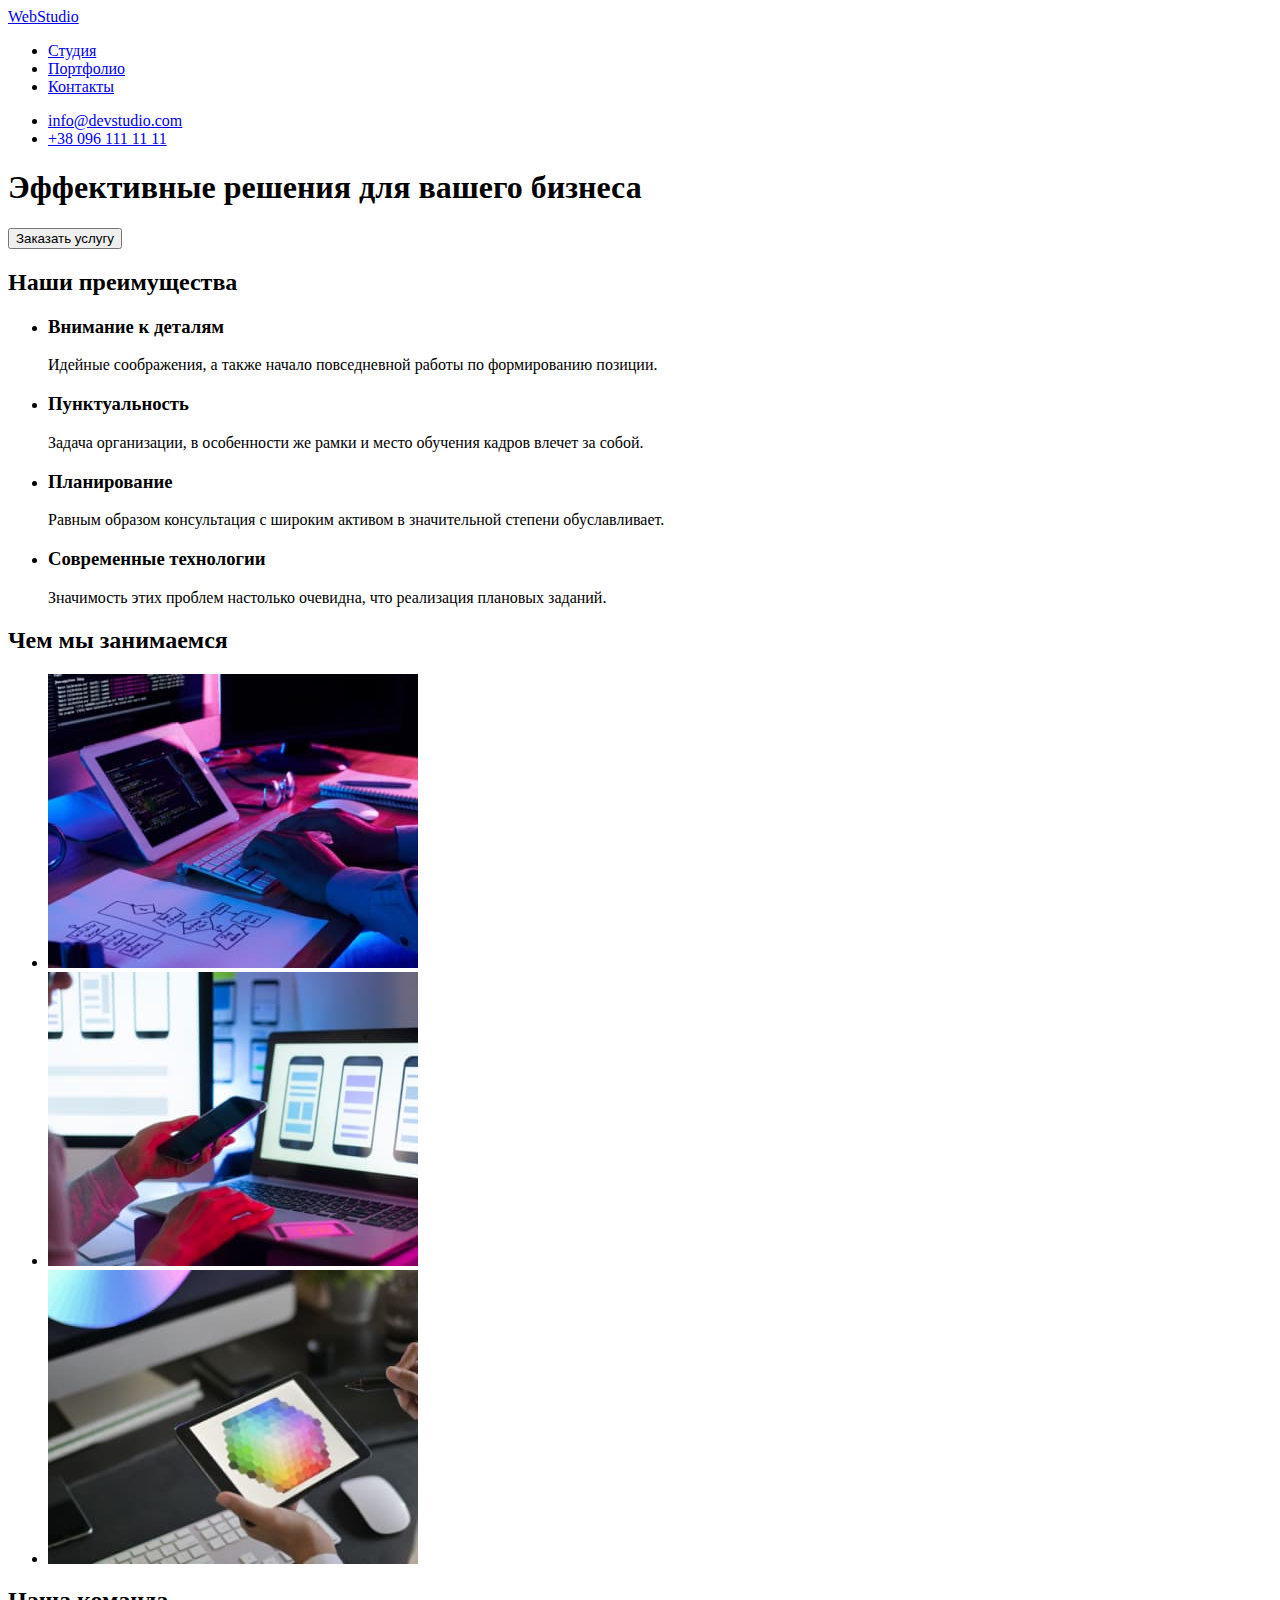
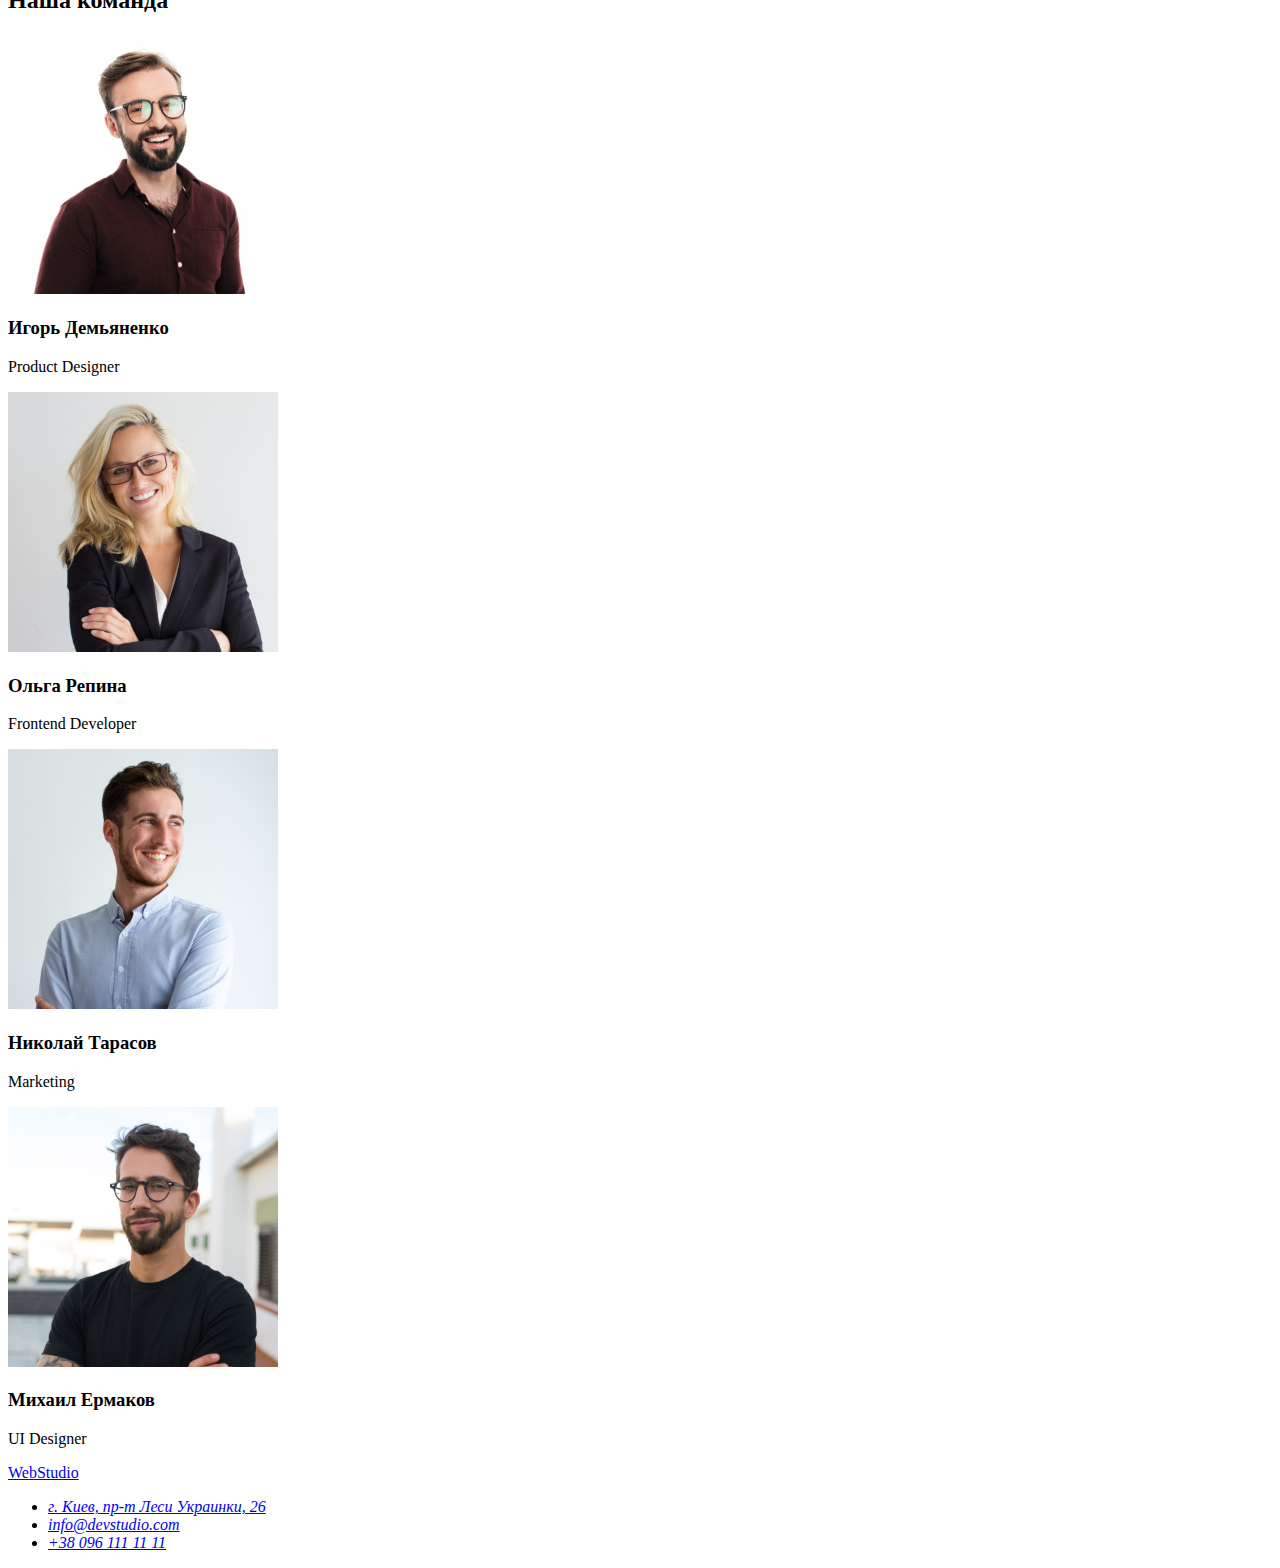
==== index.html @ f1f7152e "start" ====
<!DOCTYPE html>
<html lang="en">
<head>
    <meta charset="UTF-8">
    <meta http-equiv="X-UA-Compatible" content="IE=edge">
    <meta name="viewport" content="width=device-width, initial-scale=1.0">
    <title>goit-markup-hw-02</title>
</head>
<body>
    <header>
        <div class="header">            
            <nav>
                <a href="#">WebStudio</a>
                <ul>
                    <li><a href="#">Студия</a></li>
                    <li><a href="#">Портфолио</a></li>
                    <li><a href="#">Контакты</a></li>
                </ul>   
            </nav>
            <ul>
                <li><a href="mailto:info@devstudio.com">info@devstudio.com</a></li>
                <li><a href="tel:+380961111111">+38 096 111 11 11</a></li>
            </ul>
        </div>
    </header>
    <main>
        <section class="studio">
            <h1>Эффективные решения для вашего бизнеса</h1>
            <button type="button">Заказать услугу</button>
        </section>
        <section class="about">
            <h2>Наши преимущества</H2>
            <ul>
                <li>
                    <h3>Внимание к деталям</h3>
                    <p>Идейные соображения, а также начало повседневной работы по формированию позиции.
                    </p>
                </li>
                <li>
                    <h3>Пунктуальность</h3>
                    <p>Задача организации, в особенности же рамки и место обучения кадров влечет за собой.</p>
                </li>
                <li>
                    <h3>Планирование</h3>
                    <p>Равным образом консультация с широким активом в значительной степени обуславливает.</p>
                </li>
                <li>
                    <h3>Современные технологии</h3>
                    <p>Значимость этих проблем настолько очевидна, что реализация плановых заданий.</p>
                </li>
            </ul>   
        </section>
        <section class="portfolio">
            <h2>Чем мы занимаемся</h2>
            <ul>
                <li><img width="370" src="./images/img1.jpg" alt="работа с компьютером"></li>
                <li><img width="370" src="./images/img2.jpg" alt="работа с телефоном"></li>
                <li><img width="370" src="./images/img3.jpg" alt="работа с планшетом"></li>
            </ul>
        </section>  
        <section class="contact">
            <h2>Наша команда</h2>
            <div>
                <div>
                    <img width="270" src="./images/igor.jpg" alt="игорь">
                    <h3>Игорь Демьяненко</h3>
                    <p>Product Designer</p>
                </div>
                <div>
                    <img width="270" src="./images/olga.jpg" alt="ольга">
                    <h3>Ольга Репина</h3>
                    <p>Frontend Developer</p>
                </div>
                <div>
                    <img width="270" src="./images/nikolay.jpg" alt="николай">
                    <h3>Николай Тарасов</h3>
                    <p>Marketing</p>
                </div>
                <div>
                    <img width="270" src="./images/mihail.jpg" alt="михаил">
                    <h3>Михаил Ермаков</h3>
                    <p>UI Designer</p>
                </div>
            </div>
        </section>    
    </main>
    <footer>
        <a href="#">WebStudio</a>
        <address>
            <ul>
                <li><a href="#">г. Киев, пр-т Леси Украинки, 26</a></li>
                <li><a href="mailto:info@devstudio.com">info@devstudio.com</a></li>
                <li><a href="tel:+380961111111">+38 096 111 11 11</a></li>
            </ul> 
        </address>
    </footer>
</body>
</html>
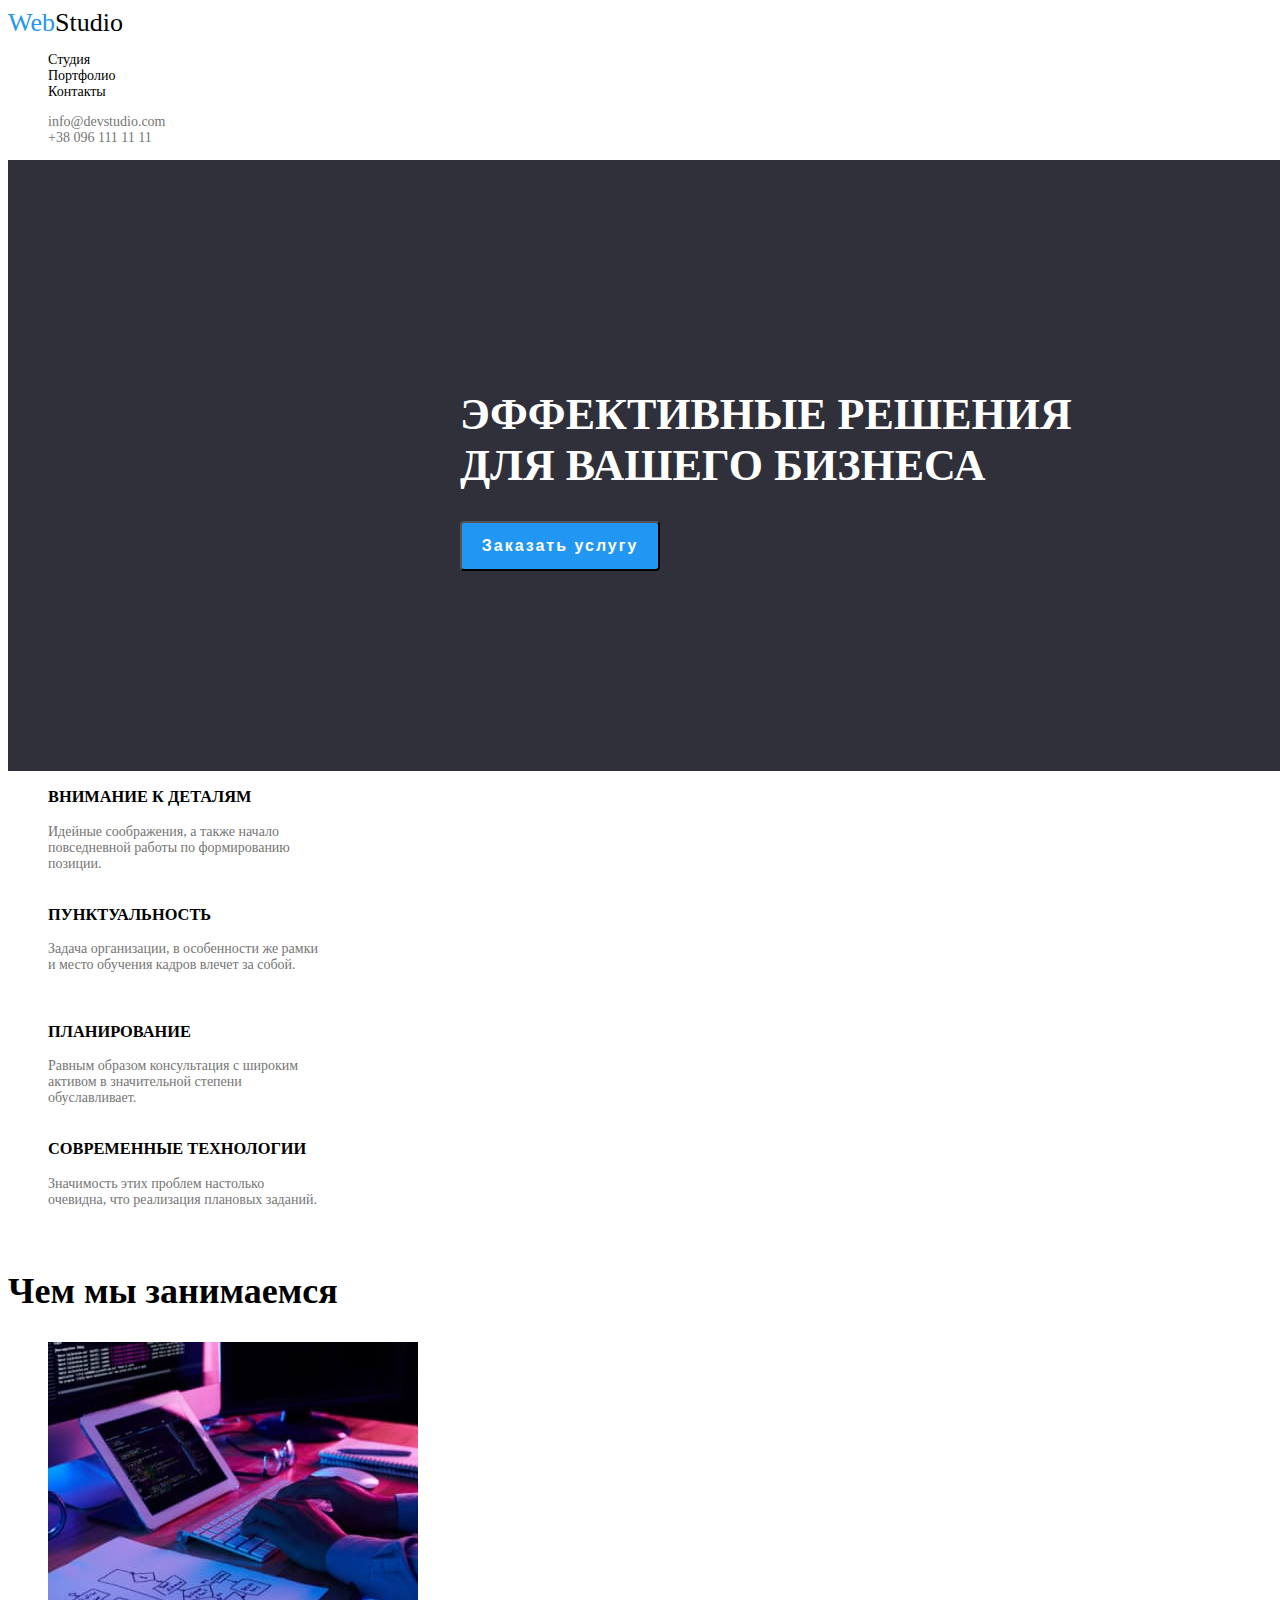
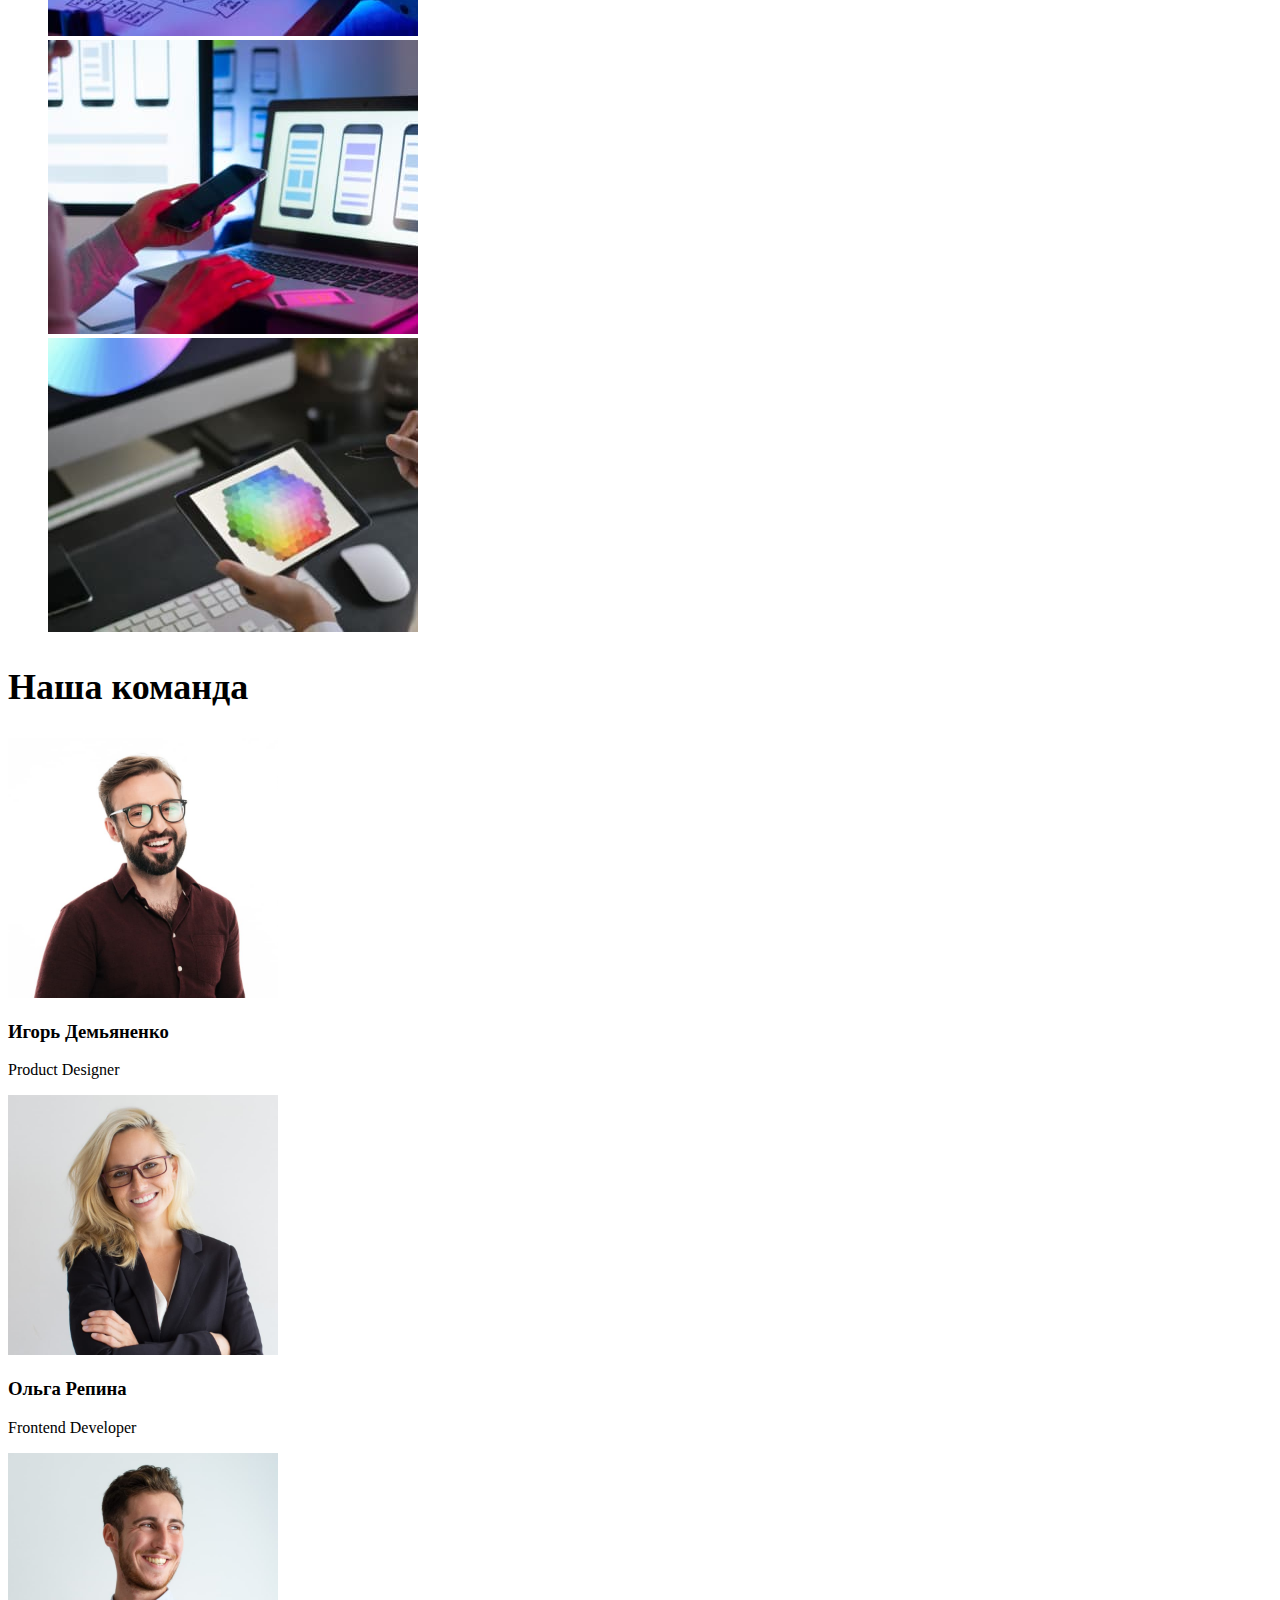
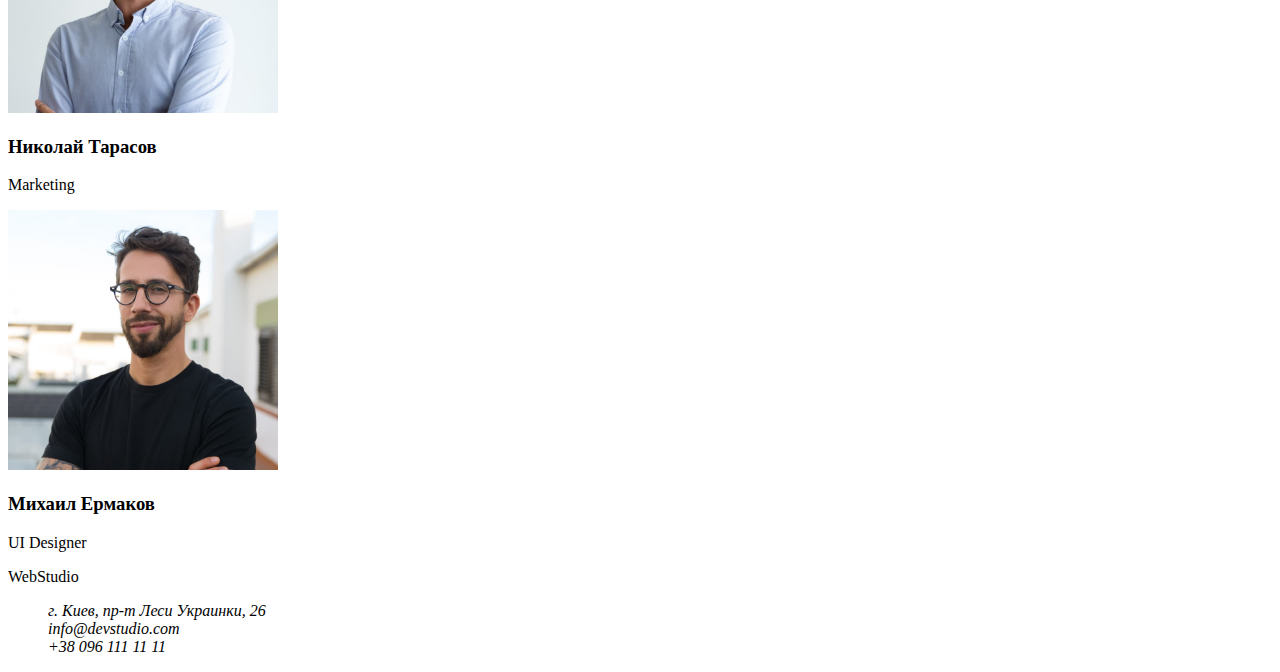
==== commit b12bda23: "Промежуточно" ====
--- a/index.html
+++ b/index.html
@@ -4,47 +4,48 @@
     <meta charset="UTF-8">
     <meta http-equiv="X-UA-Compatible" content="IE=edge">
     <meta name="viewport" content="width=device-width, initial-scale=1.0">
-    <title>goit-markup-hw-02</title>
+    <link rel="stylesheet" href="./css/style.css">
+    <title>studio</title>
 </head>
 <body>
     <header>
         <div class="header">            
             <nav>
-                <a href="#">WebStudio</a>
-                <ul>
-                    <li><a href="#">Студия</a></li>
-                    <li><a href="#">Портфолио</a></li>
-                    <li><a href="#">Контакты</a></li>
-                </ul>   
+                <a class="logo" href="#"><span>Web</span>Studio</a>
+                <ul class="menu">
+                    <li><a class="menu-link" href="#">Студия</a></li>
+                    <li><a class="menu-link" href="#">Портфолио</a></li>
+                    <li><a class="menu-link" href="#">Контакты</a></li>
+                </ul>
             </nav>
-            <ul>
-                <li><a href="mailto:info@devstudio.com">info@devstudio.com</a></li>
-                <li><a href="tel:+380961111111">+38 096 111 11 11</a></li>
+            <ul class="contact">
+                <li><a class="contact-link" href="mailto:info@devstudio.com">info@devstudio.com</a></li>
+                <li><a class="contact-link" href="tel:+380961111111">+38 096 111 11 11</a></li>
             </ul>
         </div>
     </header>
     <main>
-        <section class="studio">
+        <section class="studio">            
             <h1>Эффективные решения для вашего бизнеса</h1>
-            <button type="button">Заказать услугу</button>
+            <button class="btn-order" type="button">Заказать услугу</button>                       
         </section>
         <section class="about">
-            <h2>Наши преимущества</H2>
+            <h2 hidden>Наши преимущества</H2>
             <ul>
-                <li>
+                <li class="about-title">
                     <h3>Внимание к деталям</h3>
                     <p>Идейные соображения, а также начало повседневной работы по формированию позиции.
                     </p>
                 </li>
-                <li>
+                <li class="about-title">
                     <h3>Пунктуальность</h3>
                     <p>Задача организации, в особенности же рамки и место обучения кадров влечет за собой.</p>
                 </li>
-                <li>
+                <li class="about-title">
                     <h3>Планирование</h3>
                     <p>Равным образом консультация с широким активом в значительной степени обуславливает.</p>
-                </li>
-                <li>
+                </li >
+                <li class="about-title">
                     <h3>Современные технологии</h3>
                     <p>Значимость этих проблем настолько очевидна, что реализация плановых заданий.</p>
                 </li>
@@ -53,9 +54,9 @@
         <section class="portfolio">
             <h2>Чем мы занимаемся</h2>
             <ul>
-                <li><img width="370" src="./images/img1.jpg" alt="работа с компьютером"></li>
-                <li><img width="370" src="./images/img2.jpg" alt="работа с телефоном"></li>
-                <li><img width="370" src="./images/img3.jpg" alt="работа с планшетом"></li>
+                <li><img class="fotowork" src="./images/img1.jpg" alt="работа с компьютером"></li>
+                <li><img class="fotowork" src="./images/img2.jpg" alt="работа с телефоном"></li>
+                <li><img class="fotowork" src="./images/img3.jpg" alt="работа с планшетом"></li>
             </ul>
         </section>  
         <section class="contact">
--- a/css/style.css
+++ b/css/style.css
@@ -0,0 +1,109 @@
+:root {
+   --color1:#2196F3;
+   --color-bg:#2F303A;
+   --color-bg2: #fff;
+   --color-text: #757575;
+
+}
+
+* {
+    color: rgb(0, 0, 0);
+}
+
+body {
+    font-family: 'roboto';
+    width: 1600px;
+}
+
+a {
+    text-decoration: none;
+}
+
+ul {
+    list-style: none;
+}
+
+h2 {
+    font-size: 36px;
+}
+
+/* footer */
+
+.logo {
+    font-size: 26px;
+}
+
+.logo span {
+    color: var(--color1);
+}
+
+.header {
+    font-size: 14px;
+    background-color: var(--color-bg2);
+}
+
+
+.menu-link:hover,
+.contact-link:hover {
+    color: var(--color1);
+}
+
+.contact-link {
+    color: var(--color-text);
+}
+
+/* section studio */
+
+.studio {
+    background-color: #2F303A;
+    padding: 200px 452px;    
+}
+
+h1 {
+    font-size: 44px;
+    color: #fff;
+    text-transform: uppercase;
+    
+}
+
+.btn-order {
+    width: 200px;
+    height: 50px;
+    font-size: 16px;
+    font-weight: bold;
+    color: #fff;
+    letter-spacing: 2px;
+    border-radius: 4px;
+    background-color: var(--color1);
+}
+
+/* about */
+
+.about {
+    font-size: 14px;
+}
+
+.about-title {
+    width: 270px;
+    height: 101px;
+}
+
+.about-title h3 {    
+    text-transform: uppercase;
+}
+
+.about-title p {
+    color: var(--color-text);
+}
+
+/* portfolio */
+
+.fotowork {
+    width: 370px;
+    height: 294px;
+}
+
+
+
+
+
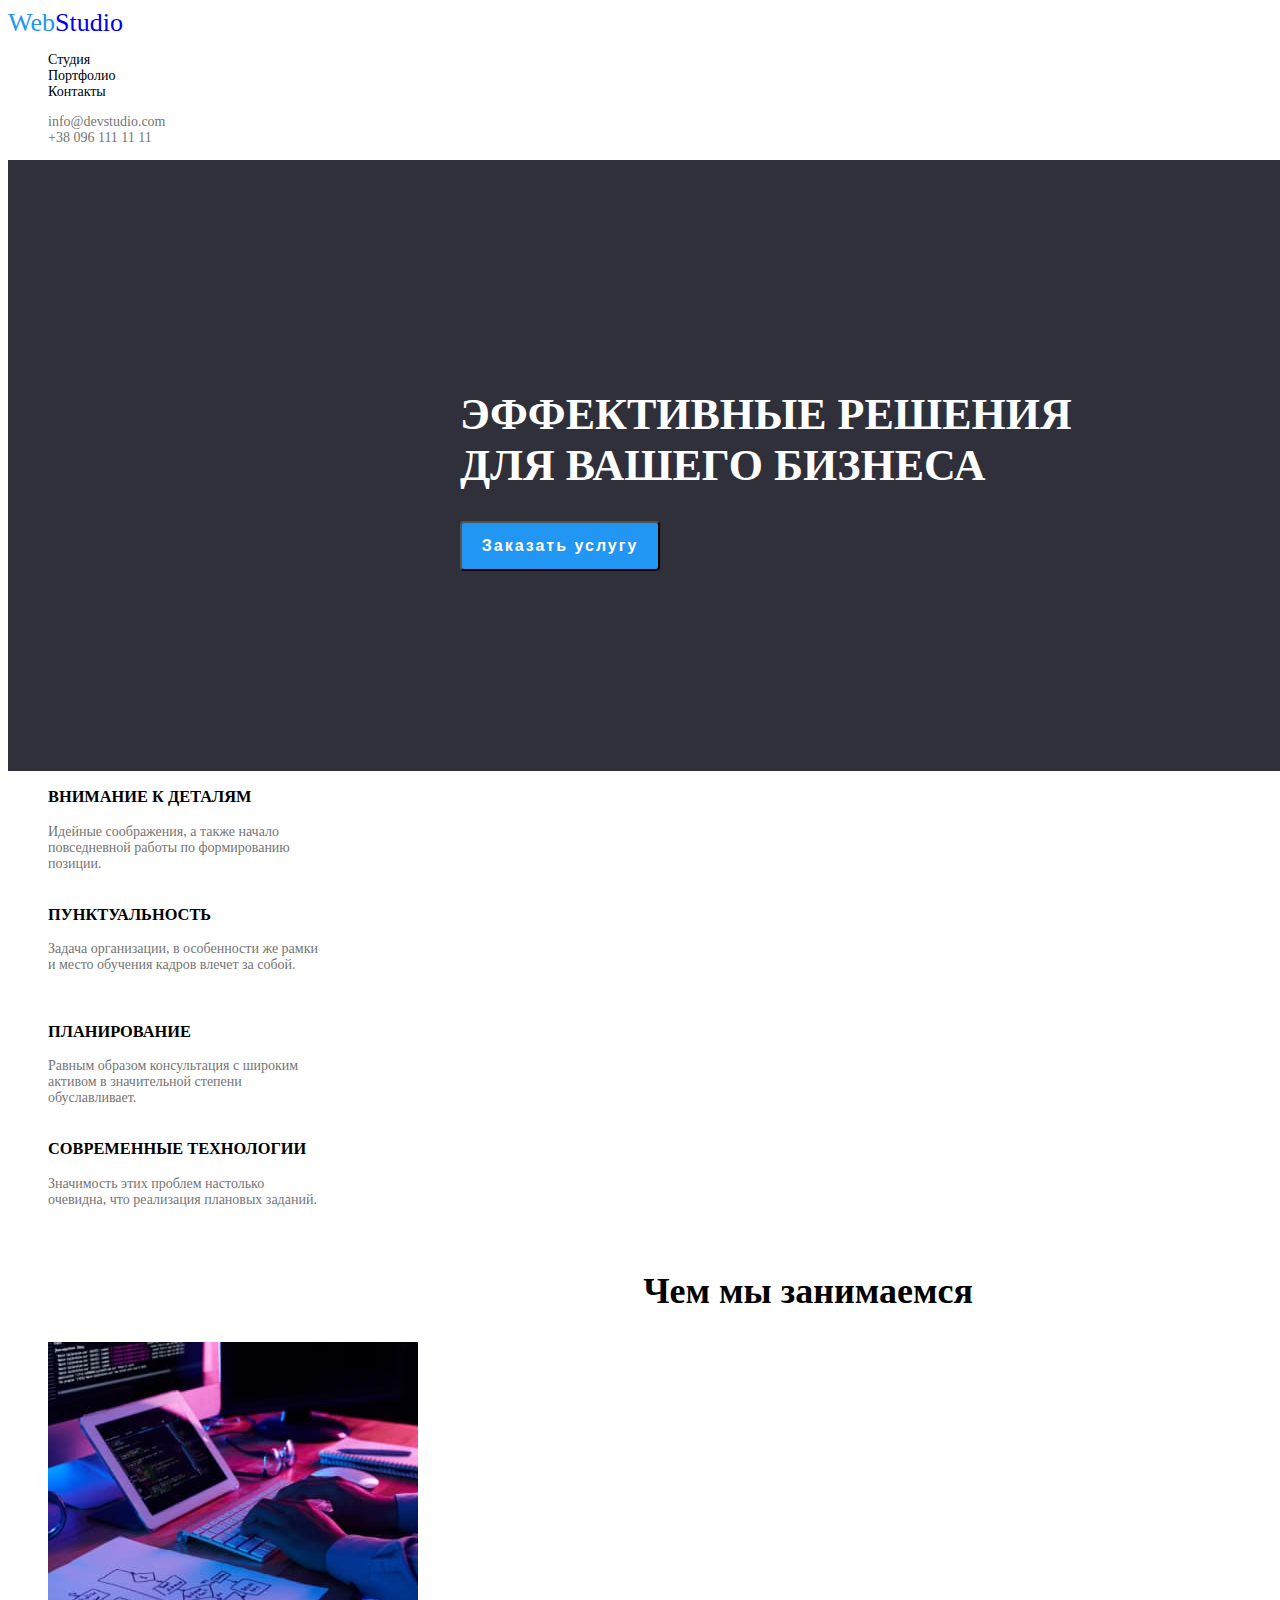
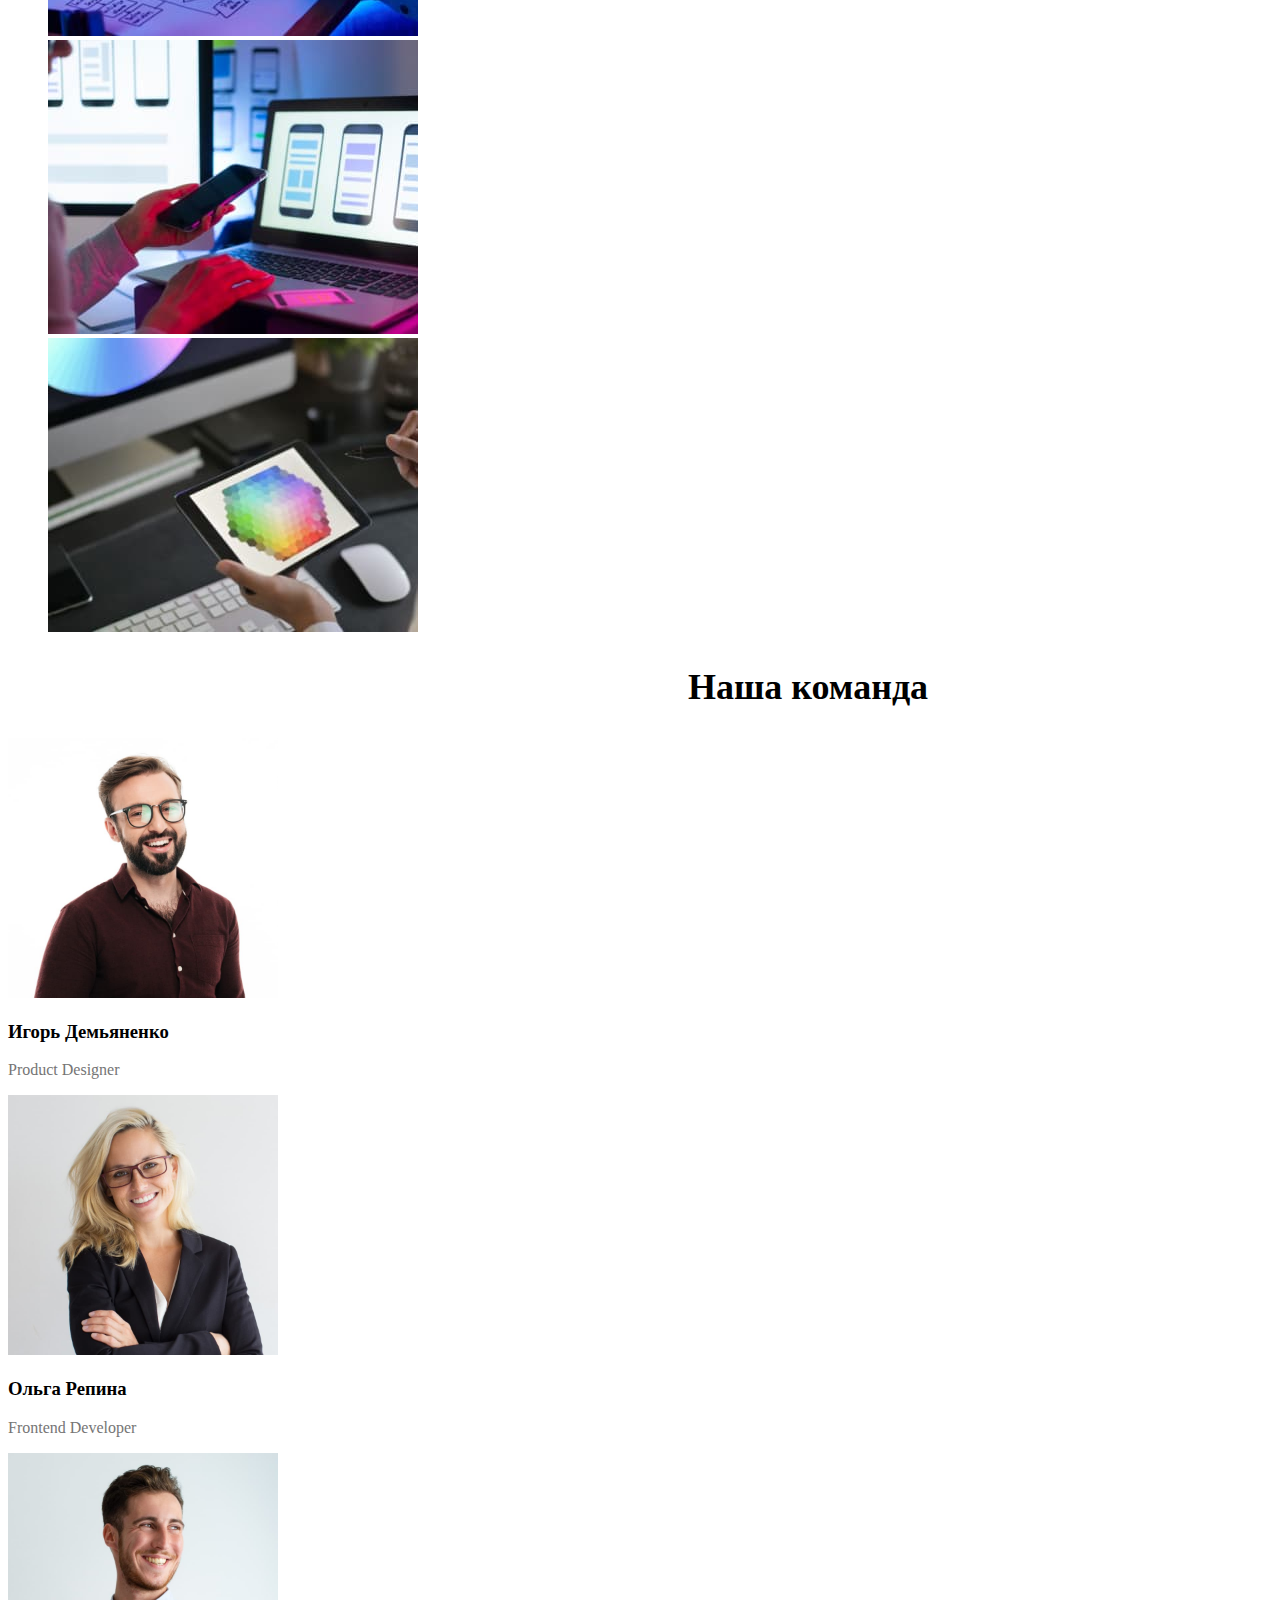
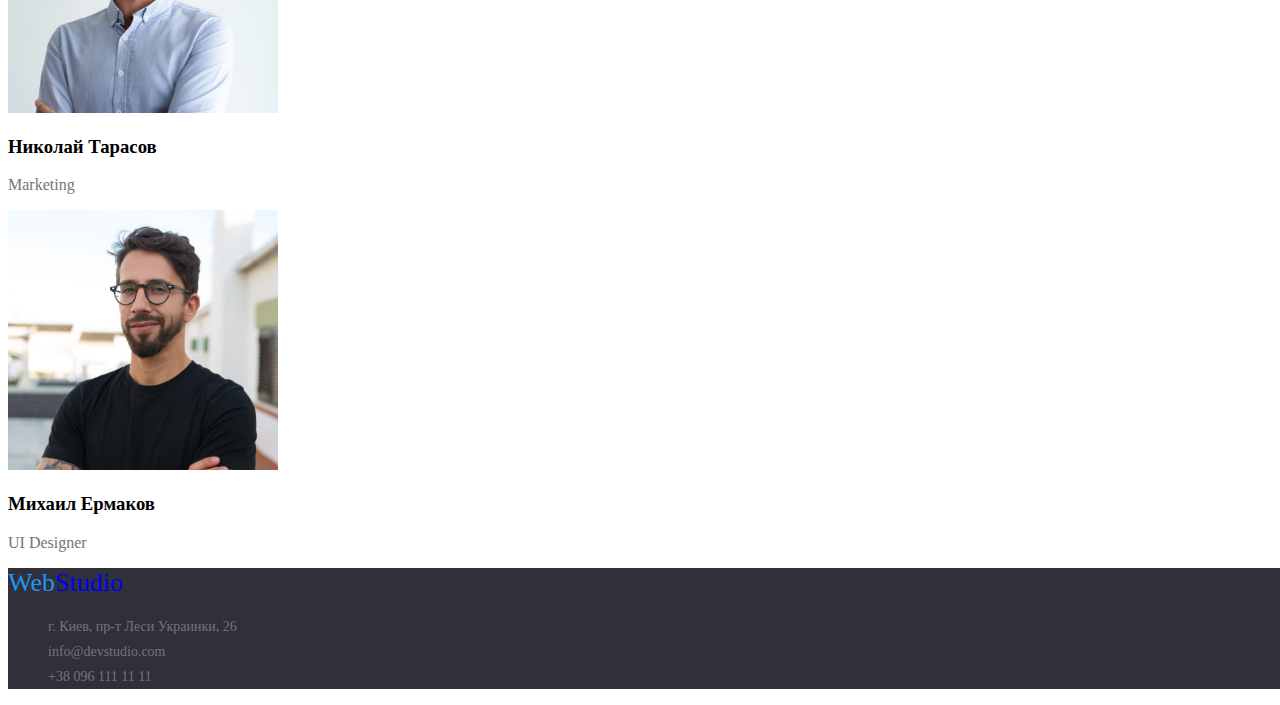
==== commit b48ce9c2: "финишь 1 страница" ====
--- a/index.html
+++ b/index.html
@@ -51,7 +51,7 @@
                 </li>
             </ul>   
         </section>
-        <section class="portfolio">
+        <section class="work">
             <h2>Чем мы занимаемся</h2>
             <ul>
                 <li><img class="fotowork" src="./images/img1.jpg" alt="работа с компьютером"></li>
@@ -62,23 +62,23 @@
         <section class="contact">
             <h2>Наша команда</h2>
             <div>
-                <div>
-                    <img width="270" src="./images/igor.jpg" alt="игорь">
+                <div class="contact-title">
+                    <img class="contactfoto" src="./images/igor.jpg" alt="игорь">
                     <h3>Игорь Демьяненко</h3>
                     <p>Product Designer</p>
                 </div>
-                <div>
-                    <img width="270" src="./images/olga.jpg" alt="ольга">
+                <div class="contact-title">
+                    <img class="contactfoto" src="./images/olga.jpg" alt="ольга">
                     <h3>Ольга Репина</h3>
                     <p>Frontend Developer</p>
                 </div>
-                <div>
-                    <img width="270" src="./images/nikolay.jpg" alt="николай">
+                <div class="contact-title">
+                    <img class="contactfoto" src="./images/nikolay.jpg" alt="николай">
                     <h3>Николай Тарасов</h3>
                     <p>Marketing</p>
                 </div>
-                <div>
-                    <img width="270" src="./images/mihail.jpg" alt="михаил">
+                <div class="contact-title">
+                    <img class="contactfoto" src="./images/mihail.jpg" alt="михаил">
                     <h3>Михаил Ермаков</h3>
                     <p>UI Designer</p>
                 </div>
@@ -86,13 +86,13 @@
         </section>    
     </main>
     <footer>
-        <a href="#">WebStudio</a>
-        <address>
-            <ul>
-                <li><a href="#">г. Киев, пр-т Леси Украинки, 26</a></li>
+        <a class="logo" href="#"><span>Web</span>Studio</a>
+        <adress>
+            <ul class="adress">
+                <li><a class="adress-link" href="#">г. Киев, пр-т Леси Украинки, 26</a></li>
                 <li><a href="mailto:info@devstudio.com">info@devstudio.com</a></li>
                 <li><a href="tel:+380961111111">+38 096 111 11 11</a></li>
-            </ul> 
+            </ul>
         </address>
     </footer>
 </body>
--- a/css/style.css
+++ b/css/style.css
@@ -4,10 +4,6 @@
    --color-bg2: #fff;
    --color-text: #757575;
 
-}
-
-* {
-    color: rgb(0, 0, 0);
 }
 
 body {
@@ -25,9 +21,10 @@
 
 h2 {
     font-size: 36px;
+    text-align: center;
 }
 
-/* footer */
+/* header end logo footer*/
 
 .logo {
     font-size: 26px;
@@ -42,13 +39,18 @@
     background-color: var(--color-bg2);
 }
 
+.menu a {
+    color: black;
+}
+
 
 .menu-link:hover,
 .contact-link:hover {
     color: var(--color1);
 }
 
-.contact-link {
+.contact-link,
+.adress-link {
     color: var(--color-text);
 }
 
@@ -81,6 +83,8 @@
 
 .about {
     font-size: 14px;
+    background-color: var(--color-bg2);
+    
 }
 
 .about-title {
@@ -96,14 +100,59 @@
     color: var(--color-text);
 }
 
-/* portfolio */
+/* work */
 
 .fotowork {
     width: 370px;
     height: 294px;
 }
 
+/* contact */
+
+.contactfoto {
+    width: 270px;
+    height: 260px;
+}
+
+.contact-title {
+    font-size: 16px;
+}
+
+.contact-title p {
+    color: var(--color-text);
+    font-weight: regular;
+}
+
+
+/* footer */
+
+footer {
+    background-color: var(--color-bg);
+}
+
+/* .adress a:nth-child(1) {
+    color: #fff;
+} */
+
+/* немогу изменить цвет адреса на белый */
+.adress-link {
+    color: #fff;
+}
+
+.adress a {
+    font-size: 14px;
+    font-style: normal;
+    line-height: 25px;
+    color: var(--color-text);
+}
 
 
 
 
+
+
+
+
+
+
+
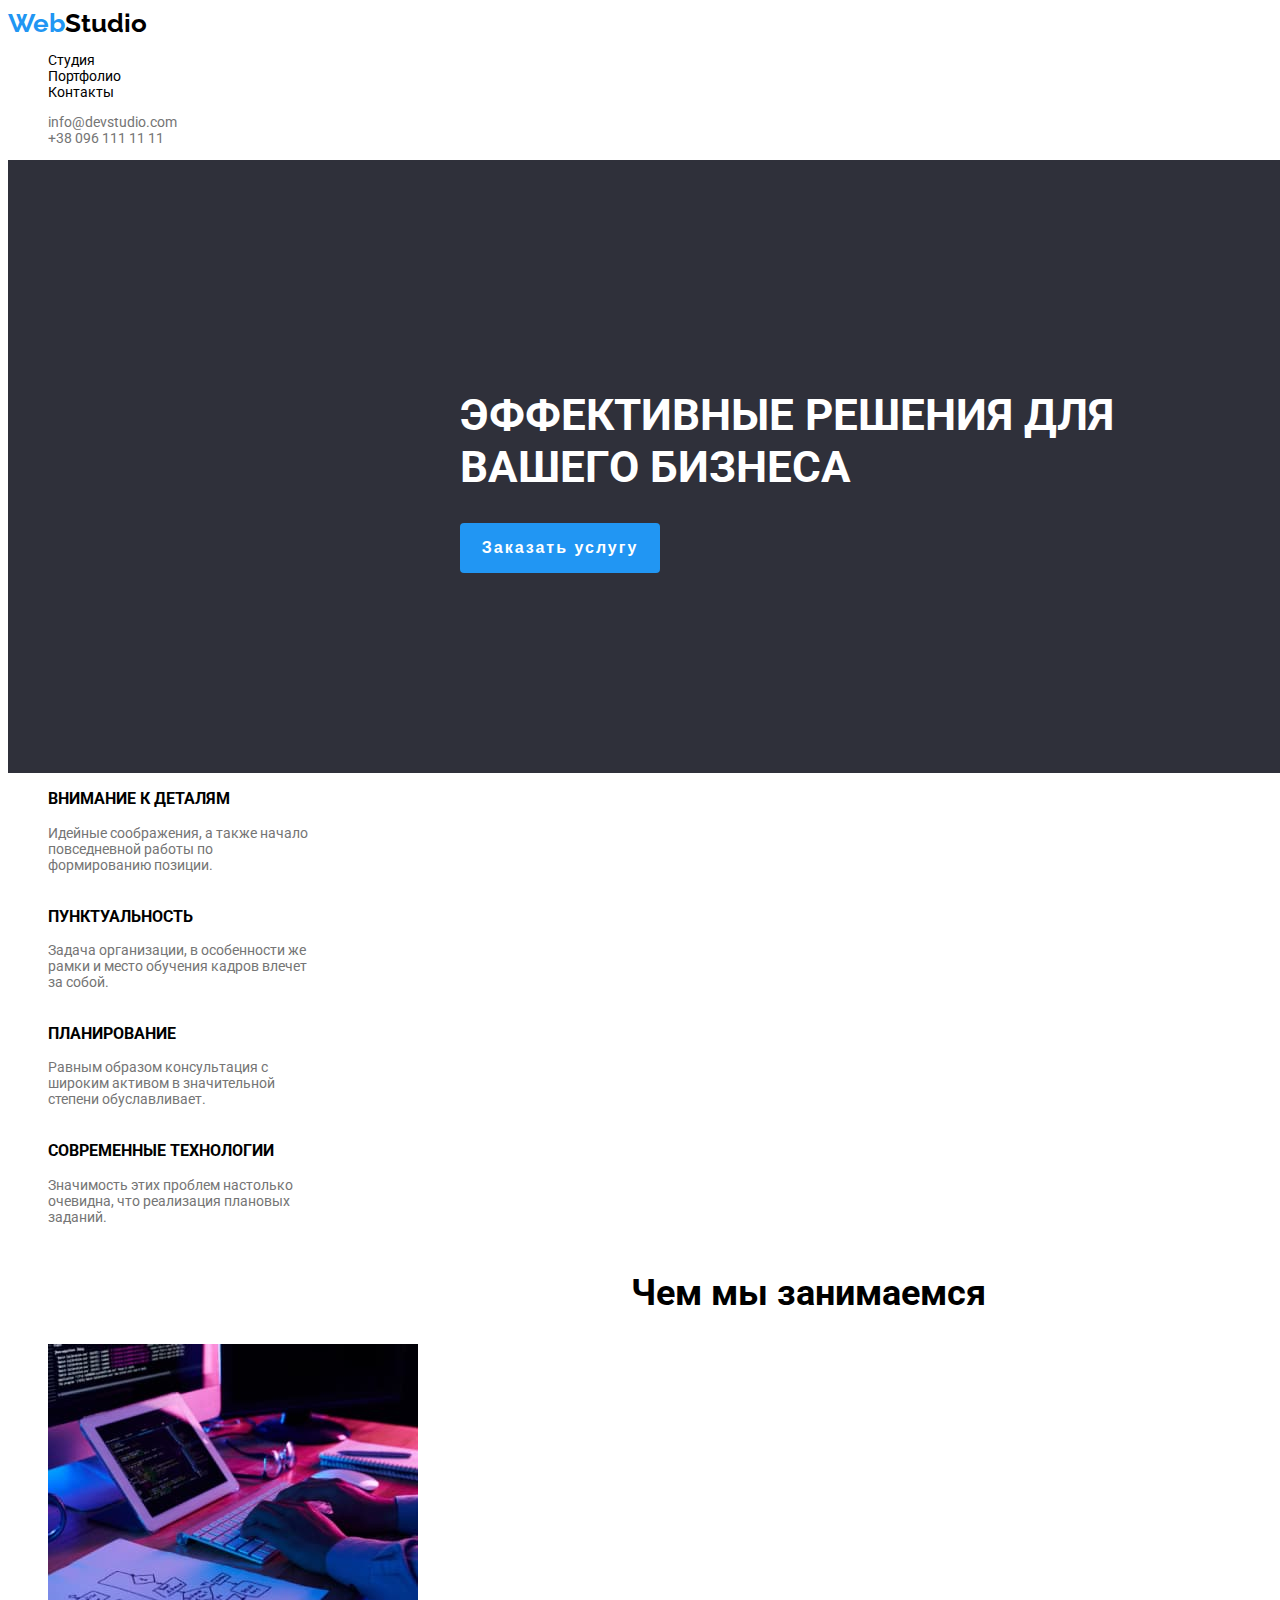
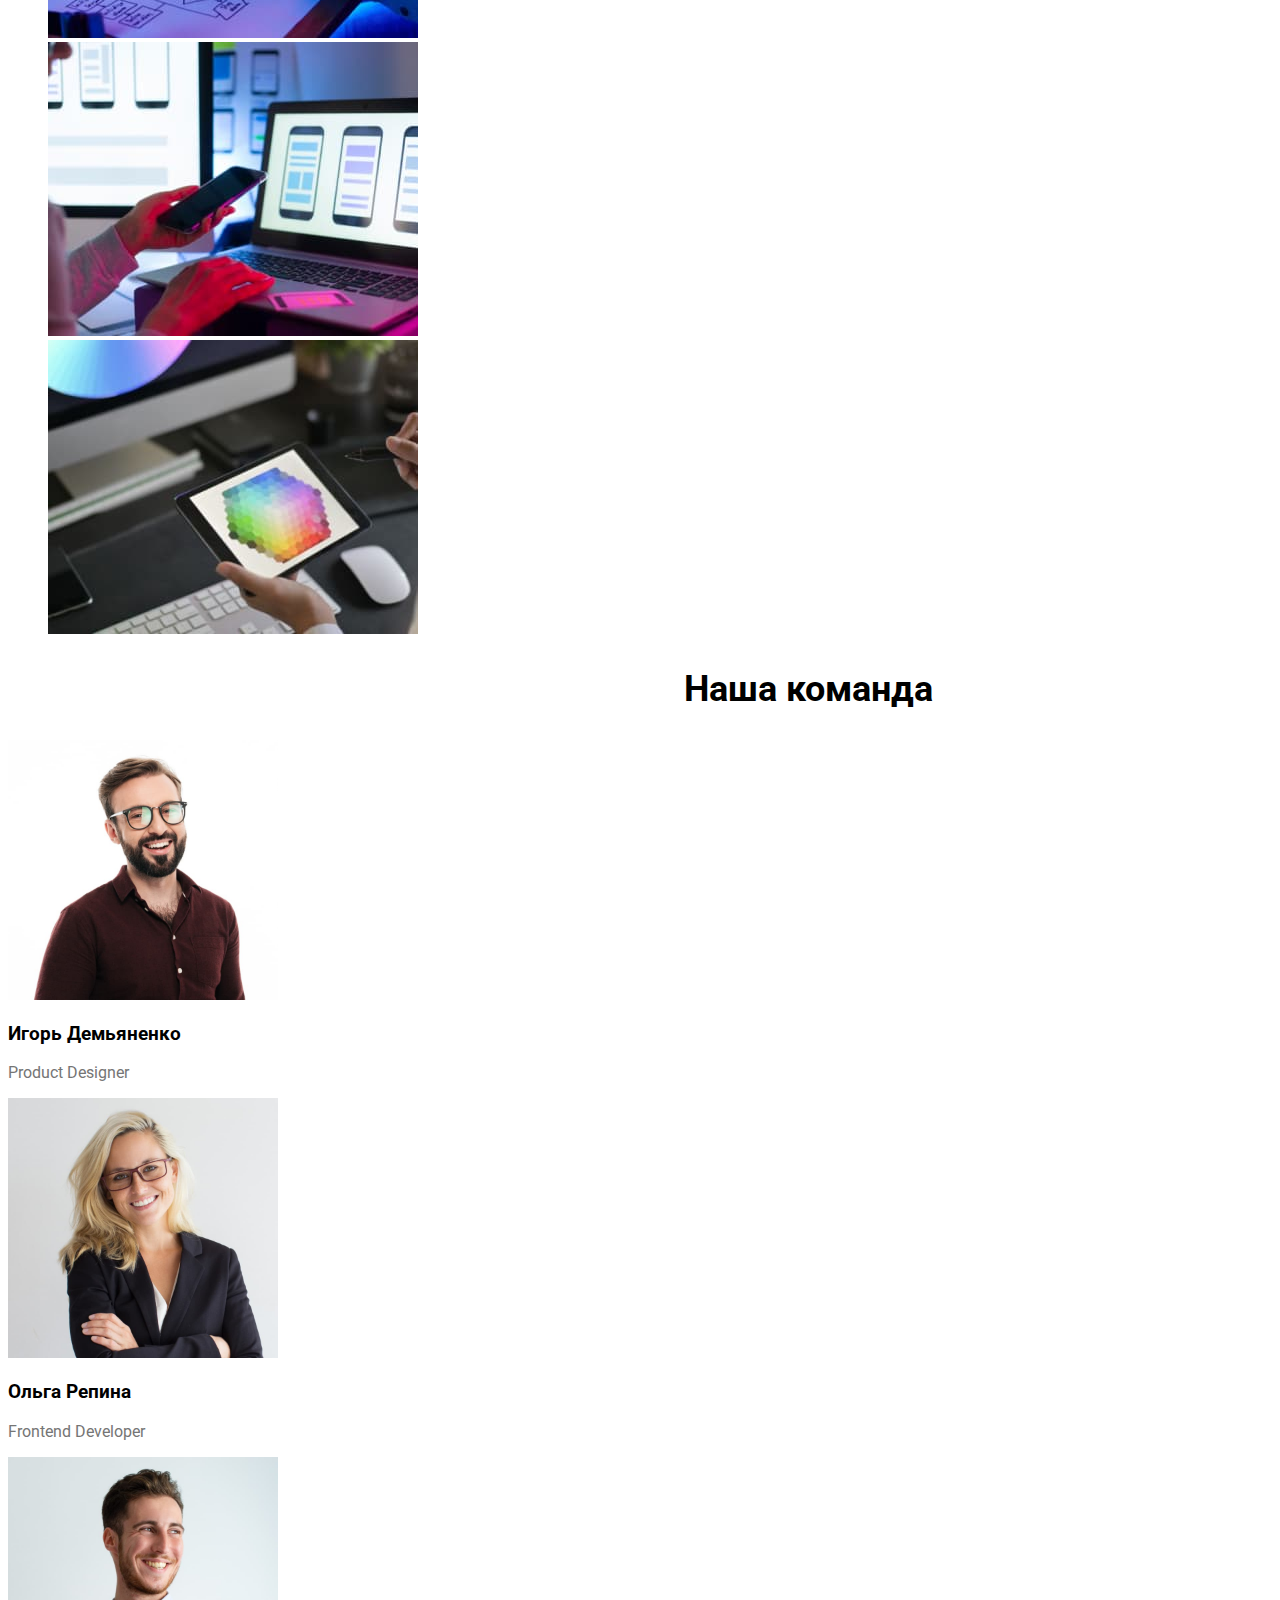
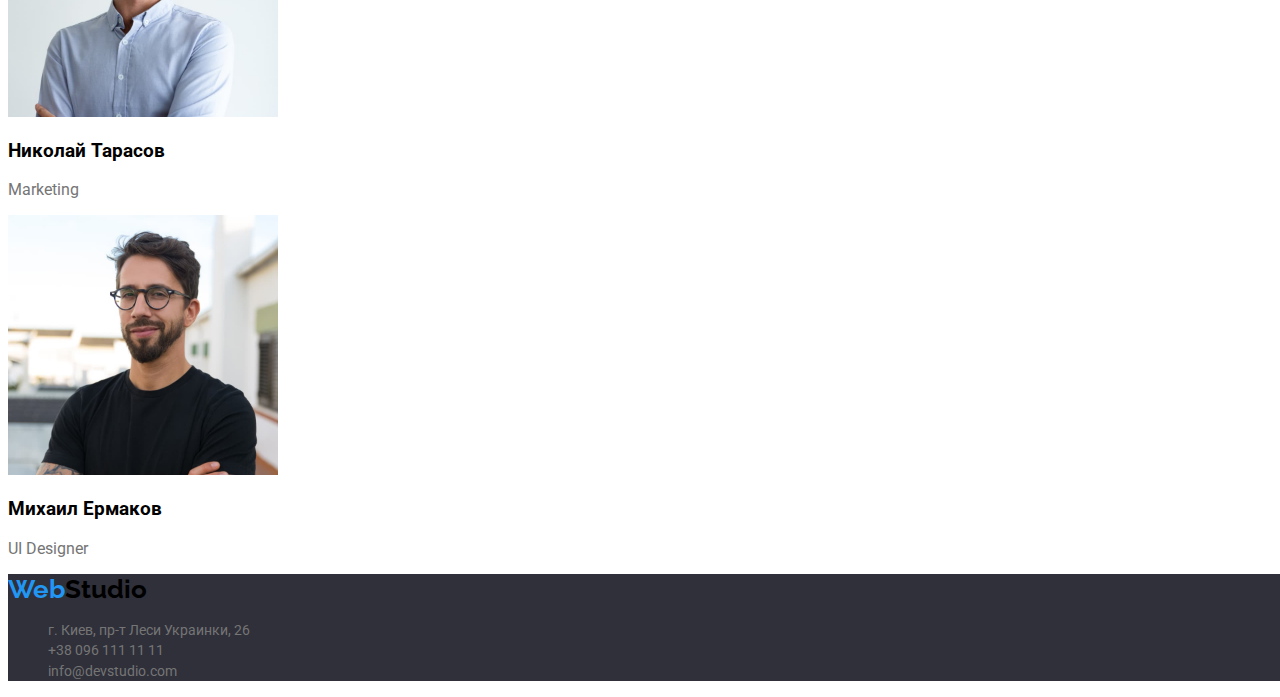
==== commit efdd4a10: "доделать футер" ====
--- a/index.html
+++ b/index.html
@@ -4,6 +4,9 @@
     <meta charset="UTF-8">
     <meta http-equiv="X-UA-Compatible" content="IE=edge">
     <meta name="viewport" content="width=device-width, initial-scale=1.0">
+    <link rel="preconnect" href="https://fonts.googleapis.com">
+    <link rel="preconnect" href="https://fonts.gstatic.com" crossorigin>
+    <link href="https://fonts.googleapis.com/css2?family=Raleway:wght@700&family=Roboto:wght@400;500;700;900&display=swap" rel="stylesheet">
     <link rel="stylesheet" href="./css/style.css">
     <title>studio</title>
 </head>
@@ -90,8 +93,8 @@
         <adress>
             <ul class="adress">
                 <li><a class="adress-link" href="#">г. Киев, пр-т Леси Украинки, 26</a></li>
-                <li><a href="mailto:info@devstudio.com">info@devstudio.com</a></li>
-                <li><a href="tel:+380961111111">+38 096 111 11 11</a></li>
+                <li><a class="adress-link" href="tel:+380961111111">+38 096 111 11 11</a></li>
+                <li><a class="adress-link" href="mailto:info@devstudio.com">info@devstudio.com</a></li>
             </ul>
         </address>
     </footer>
--- a/css/style.css
+++ b/css/style.css
@@ -1,13 +1,17 @@
+
 :root {
    --color1:#2196F3;
    --color-bg:#2F303A;
    --color-bg2: #fff;
    --color-text: #757575;
 
+    --font-family-primary: 'Roboto', sans-serif;
+    --font-family-logo: 'Raleway', sans-serif;
+
 }
 
 body {
-    font-family: 'roboto';
+    font-family: var(--font-family-primary);
     width: 1600px;
 }
 
@@ -28,6 +32,9 @@
 
 .logo {
     font-size: 26px;
+    font-family: var(--font-family-logo);
+    font-weight: 700;
+    color: black;
 }
 
 .logo span {
@@ -76,6 +83,8 @@
     color: #fff;
     letter-spacing: 2px;
     border-radius: 4px;
+    border: none;
+    cursor: pointer;
     background-color: var(--color1);
 }
 
@@ -98,6 +107,7 @@
 
 .about-title p {
     color: var(--color-text);
+    font-weight: regular;
 }
 
 /* work */
@@ -130,29 +140,61 @@
     background-color: var(--color-bg);
 }
 
-/* .adress a:nth-child(1) {
-    color: #fff;
-} */
-
-/* немогу изменить цвет адреса на белый */
+
+
+
+
+
+/* немогу изменить цвет адреса (там где ссылка на карту) на белый */
 .adress-link {
-    color: #fff;
-}
-
-.adress a {
     font-size: 14px;
     font-style: normal;
-    line-height: 25px;
-    color: var(--color-text);
-}
-
-
-
-
-
-
-
-
-
-
-
+    line-height: 1.40;
+    color: var(--color-text);
+}
+
+.adress-link li:first-child {
+    color: var(--color-bg2);
+}
+
+.buttons {
+    background-color: var(--color-bg2);
+}
+
+
+.btn {
+    cursor: pointer;
+    padding: 12px 22px;
+    background-color: #F5F4FA;
+    border-radius: 4px;
+    border: none;
+    font-family: var(--font-family-primary);
+    font-weight: 500;
+}
+
+.btn:hover {
+    color: #fff;
+    background-color: var(--color1);
+}
+
+.portfolio p {
+    color: var(--color-text);
+}
+
+.portfolio-foto {
+    width: 370px;
+    height: 290px;
+}
+
+
+
+
+
+
+
+
+
+
+
+
+
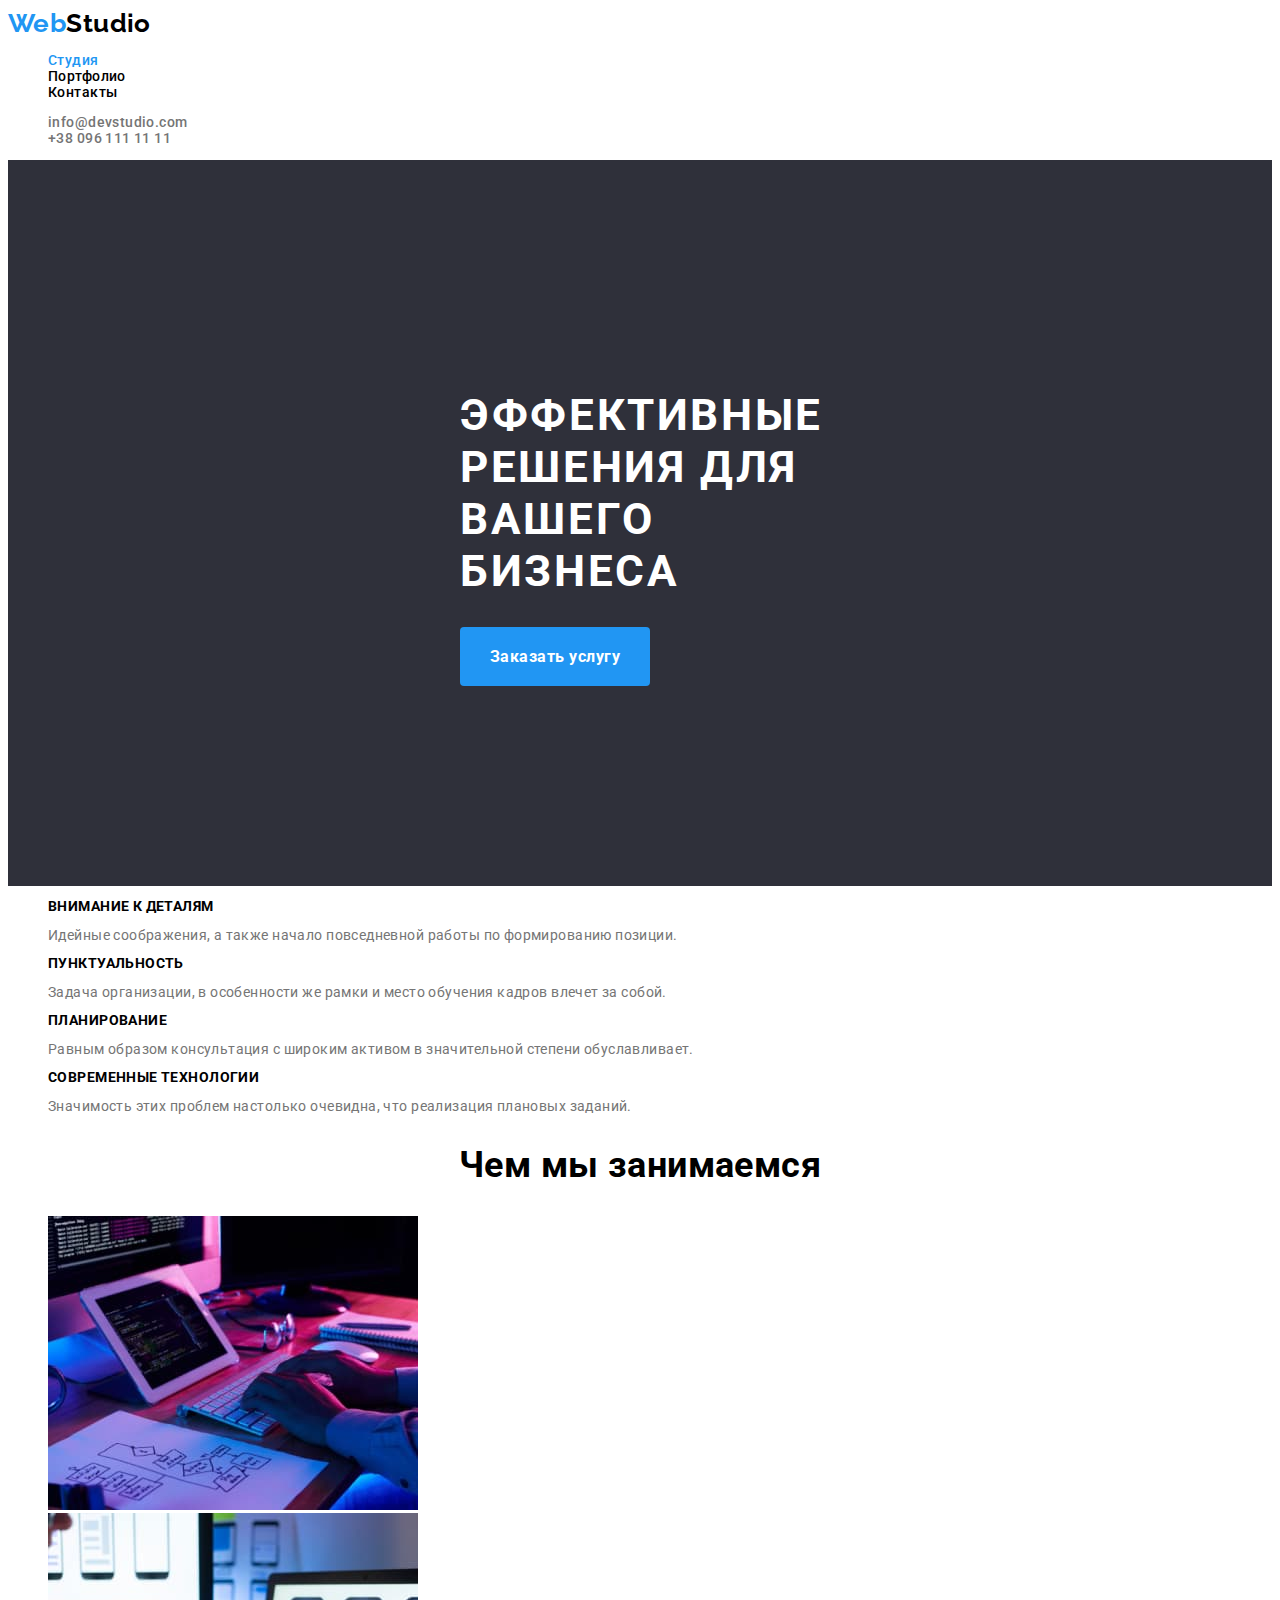
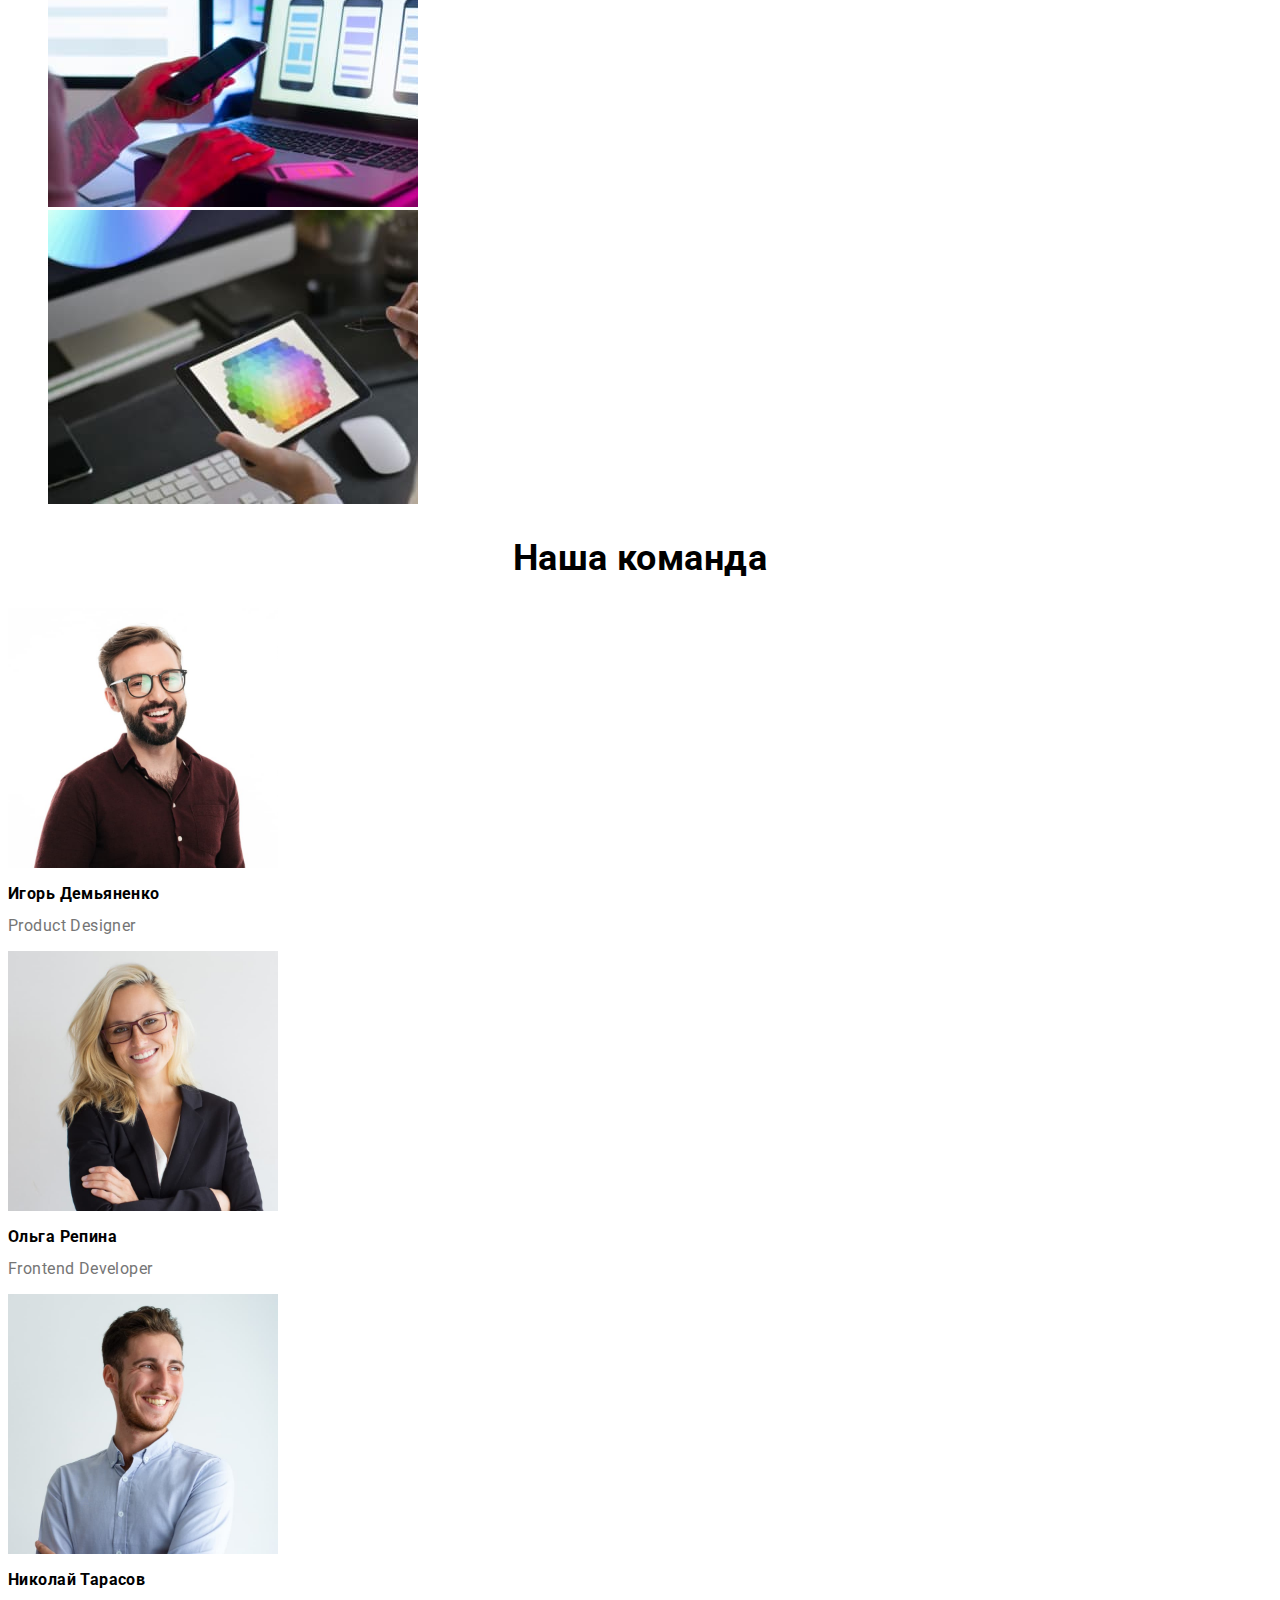
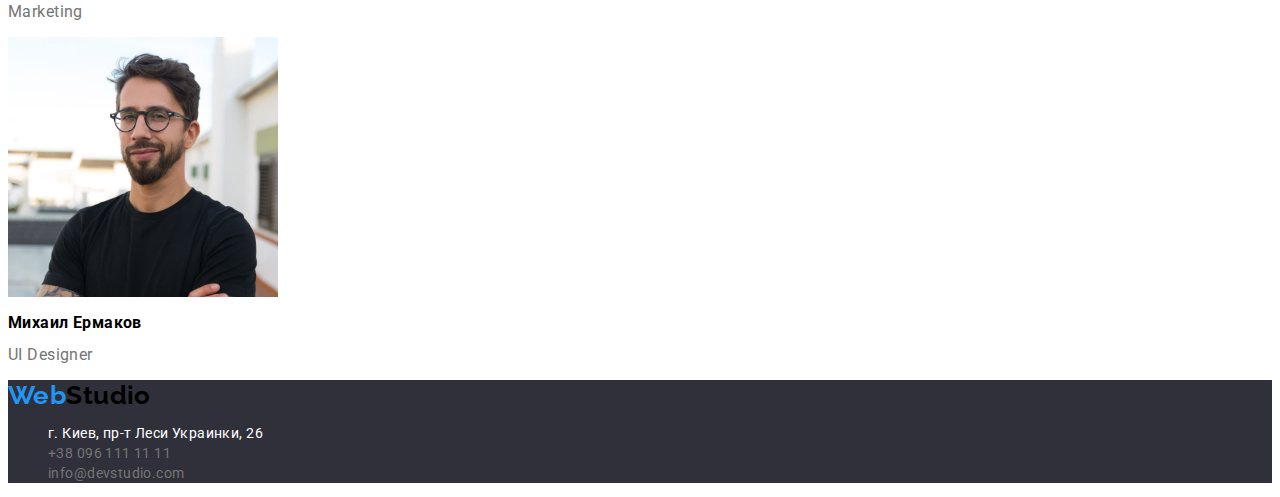
==== commit ab618d0f: "правки" ====
--- a/index.html
+++ b/index.html
@@ -1,5 +1,5 @@
 <!DOCTYPE html>
-<html lang="en">
+<html lang="ru">
 <head>
     <meta charset="UTF-8">
     <meta http-equiv="X-UA-Compatible" content="IE=edge">
@@ -11,21 +11,19 @@
     <title>studio</title>
 </head>
 <body>
-    <header>
-        <div class="header">            
-            <nav>
-                <a class="logo" href="#"><span>Web</span>Studio</a>
-                <ul class="menu">
-                    <li><a class="menu-link" href="#">Студия</a></li>
-                    <li><a class="menu-link" href="#">Портфолио</a></li>
-                    <li><a class="menu-link" href="#">Контакты</a></li>
-                </ul>
-            </nav>
-            <ul class="contact">
-                <li><a class="contact-link" href="mailto:info@devstudio.com">info@devstudio.com</a></li>
-                <li><a class="contact-link" href="tel:+380961111111">+38 096 111 11 11</a></li>
+    <header>           
+        <nav>
+            <a class="logo" href="#"><span>Web</span>Studio</a>
+            <ul class="menu">
+                <li><a class="menu-link current" href="./index.html">Студия</a></li>
+                <li><a class="menu-link" href="./portfolio.html">Портфолио</a></li>
+                <li><a class="menu-link" href="#">Контакты</a></li>
             </ul>
-        </div>
+        </nav>
+        <ul class="contact">
+            <li><a class="contact-link" href="mailto:info@devstudio.com">info@devstudio.com</a></li>
+            <li><a class="contact-link" href="tel:+380961111111">+38 096 111 11 11</a></li>
+        </ul>
     </header>
     <main>
         <section class="studio">            
@@ -33,7 +31,7 @@
             <button class="btn-order" type="button">Заказать услугу</button>                       
         </section>
         <section class="about">
-            <h2 hidden>Наши преимущества</H2>
+            <h2 class="visually-hidden">Наши преимущества</H2>
             <ul>
                 <li class="about-title">
                     <h3>Внимание к деталям</h3>
@@ -55,7 +53,7 @@
             </ul>   
         </section>
         <section class="work">
-            <h2>Чем мы занимаемся</h2>
+            <h2 class="h2">Чем мы занимаемся</h2>
             <ul>
                 <li><img class="fotowork" src="./images/img1.jpg" alt="работа с компьютером"></li>
                 <li><img class="fotowork" src="./images/img2.jpg" alt="работа с телефоном"></li>
@@ -63,7 +61,7 @@
             </ul>
         </section>  
         <section class="contact">
-            <h2>Наша команда</h2>
+            <h2 class="h2">Наша команда</h2>
             <div>
                 <div class="contact-title">
                     <img class="contactfoto" src="./images/igor.jpg" alt="игорь">
--- a/css/style.css
+++ b/css/style.css
@@ -4,6 +4,9 @@
    --color-bg:#2F303A;
    --color-bg2: #fff;
    --color-text: #757575;
+   --color-black: #000000;
+   --color-white: #fff;
+   --color-btn: #F5F4FA;
 
     --font-family-primary: 'Roboto', sans-serif;
     --font-family-logo: 'Raleway', sans-serif;
@@ -12,7 +15,10 @@
 
 body {
     font-family: var(--font-family-primary);
-    width: 1600px;
+    background-color: var(--color-bg2);
+    font-size: 14px;
+    letter-spacing: 0.03em;
+    color: var(--color-black);
 }
 
 a {
@@ -23,7 +29,7 @@
     list-style: none;
 }
 
-h2 {
+.h2 {
     font-size: 36px;
     text-align: center;
 }
@@ -48,40 +54,62 @@
 
 .menu a {
     color: black;
-}
-
+    font-weight: 500;
+}
+
+.contact-link {
+    font-weight: 500;
+}
 
 .menu-link:hover,
 .contact-link:hover {
     color: var(--color1);
 }
 
-.contact-link,
-.adress-link {
+.menu-link.current{
+    color: var(--color1);
+}
+
+.contact-link {
     color: var(--color-text);
 }
 
 /* section studio */
 
 .studio {
-    background-color: #2F303A;
+    background-color: var(--color-bg);
     padding: 200px 452px;    
 }
 
 h1 {
     font-size: 44px;
-    color: #fff;
+    letter-spacing: 0.06em;
+    color: var(--color-white);
     text-transform: uppercase;
     
 }
 
+.visually-hidden {
+    position: absolute;
+    width: 1px;
+    height: 1px;
+    margin: -1px;
+    border: 0;
+    padding: 0;
+
+    white-space: nowrap;
+    clip-path: inset(100%);
+    clip: rect(0 0 0 0);
+    overflow: hidden;
+}
+
 .btn-order {
-    width: 200px;
-    height: 50px;
-    font-size: 16px;
-    font-weight: bold;
-    color: #fff;
-    letter-spacing: 2px;
+    padding: 20px 30px;
+    font-family: inherit;
+    font-size: 16px;
+    font-weight: 700;
+    color: var(--color-white);
+    letter-spacing: 0.03em;
     border-radius: 4px;
     border: none;
     cursor: pointer;
@@ -90,24 +118,14 @@
 
 /* about */
 
-.about {
-    font-size: 14px;
-    background-color: var(--color-bg2);
-    
-}
-
-.about-title {
-    width: 270px;
-    height: 101px;
-}
-
 .about-title h3 {    
     text-transform: uppercase;
+    font-size: 14px;
+    line-height: 13px;
 }
 
 .about-title p {
     color: var(--color-text);
-    font-weight: regular;
 }
 
 /* work */
@@ -124,13 +142,15 @@
     height: 260px;
 }
 
-.contact-title {
-    font-size: 16px;
-}
-
-.contact-title p {
-    color: var(--color-text);
-    font-weight: regular;
+.contact h3 {
+    font-size: 16px;
+    line-height: 13px;
+}
+
+.contact p {
+    font-size: 16px;
+    color: var(--color-text);
+    font-weight: 400;
 }
 
 
@@ -140,21 +160,15 @@
     background-color: var(--color-bg);
 }
 
-
-
-
-
-
-/* немогу изменить цвет адреса (там где ссылка на карту) на белый */
-.adress-link {
-    font-size: 14px;
+.adress a {
     font-style: normal;
+    font-weight: 400;
     line-height: 1.40;
     color: var(--color-text);
 }
 
-.adress-link li:first-child {
-    color: var(--color-bg2);
+.adress li:first-child a{
+    color: var(--color-white);
 }
 
 .buttons {
@@ -165,16 +179,22 @@
 .btn {
     cursor: pointer;
     padding: 12px 22px;
-    background-color: #F5F4FA;
+    background-color: var(--color-btn);
     border-radius: 4px;
     border: none;
-    font-family: var(--font-family-primary);
+    font-family: inherit;
+    font-size: 16px;
     font-weight: 500;
+    letter-spacing: 0.03em;
 }
 
 .btn:hover {
-    color: #fff;
+    color: var(--color-white);
     background-color: var(--color1);
+}
+
+.portfolio-title {
+    font-size: 18px;
 }
 
 .portfolio p {
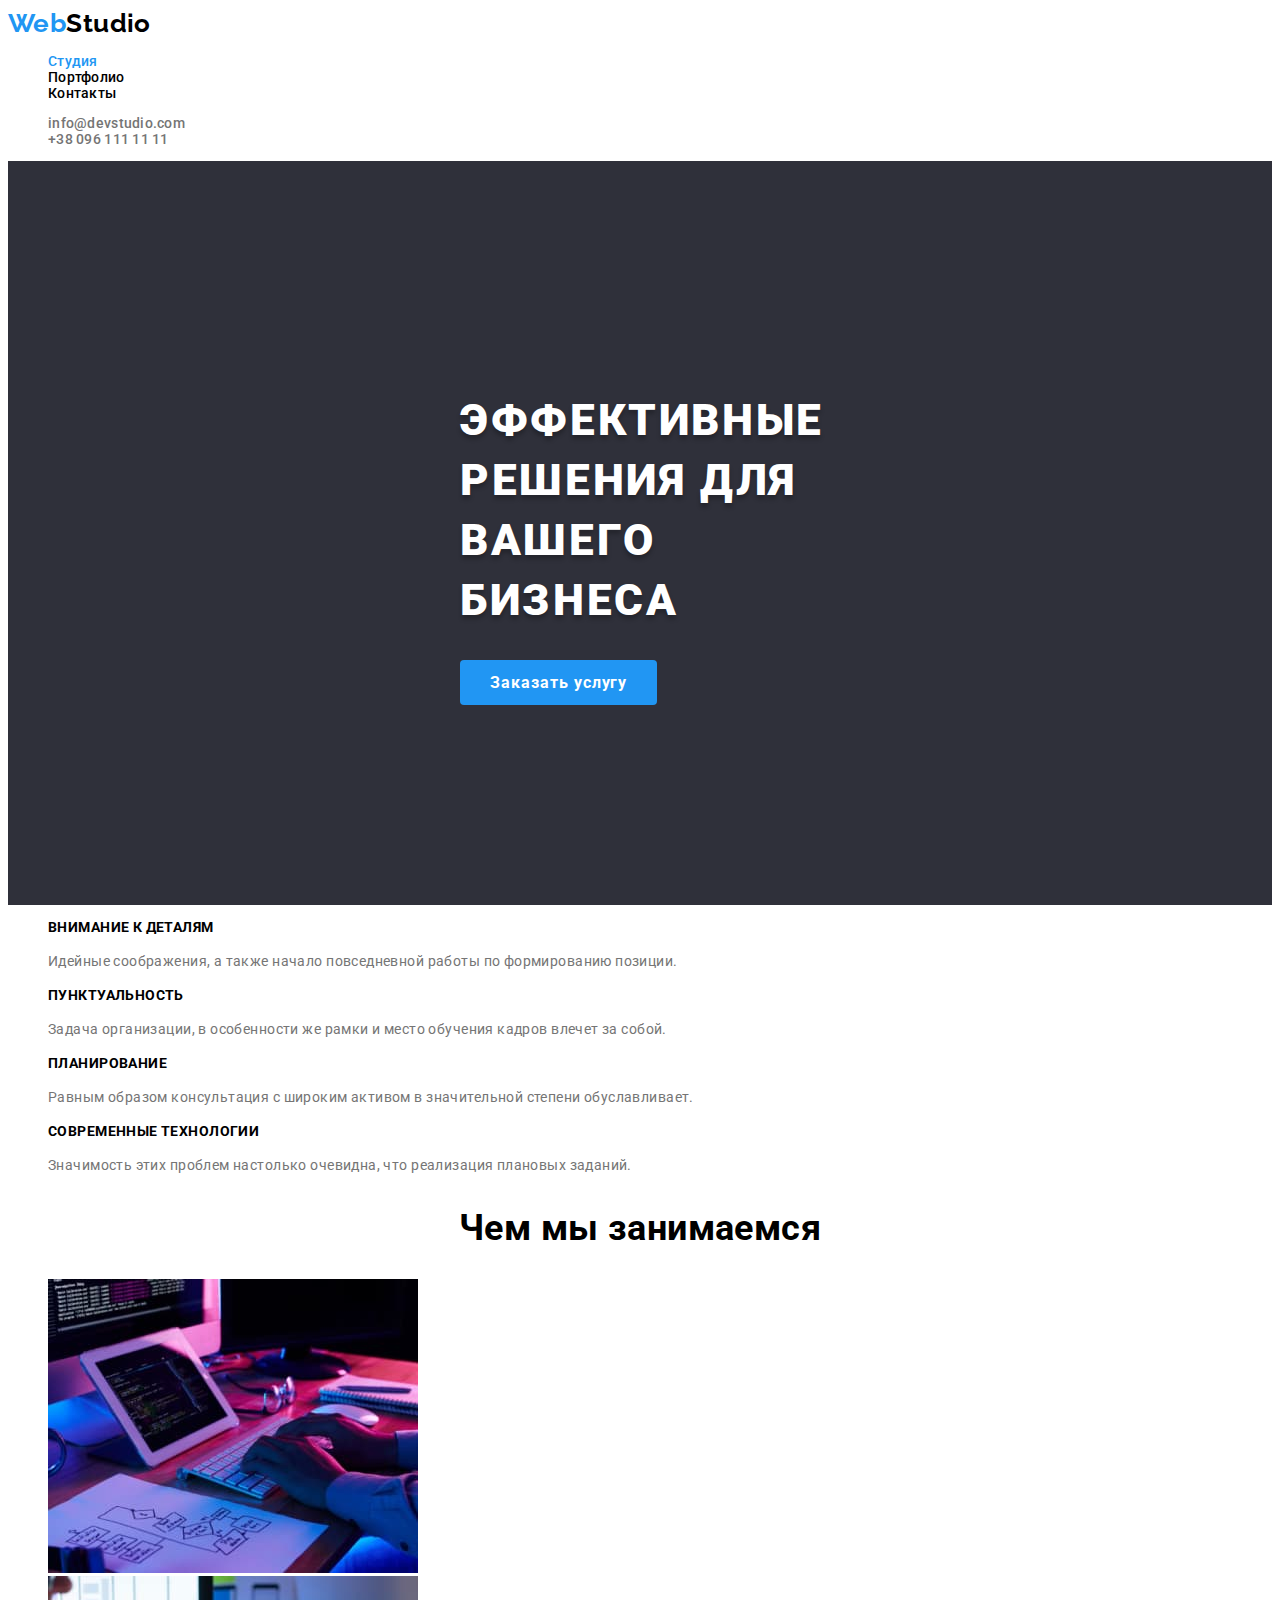
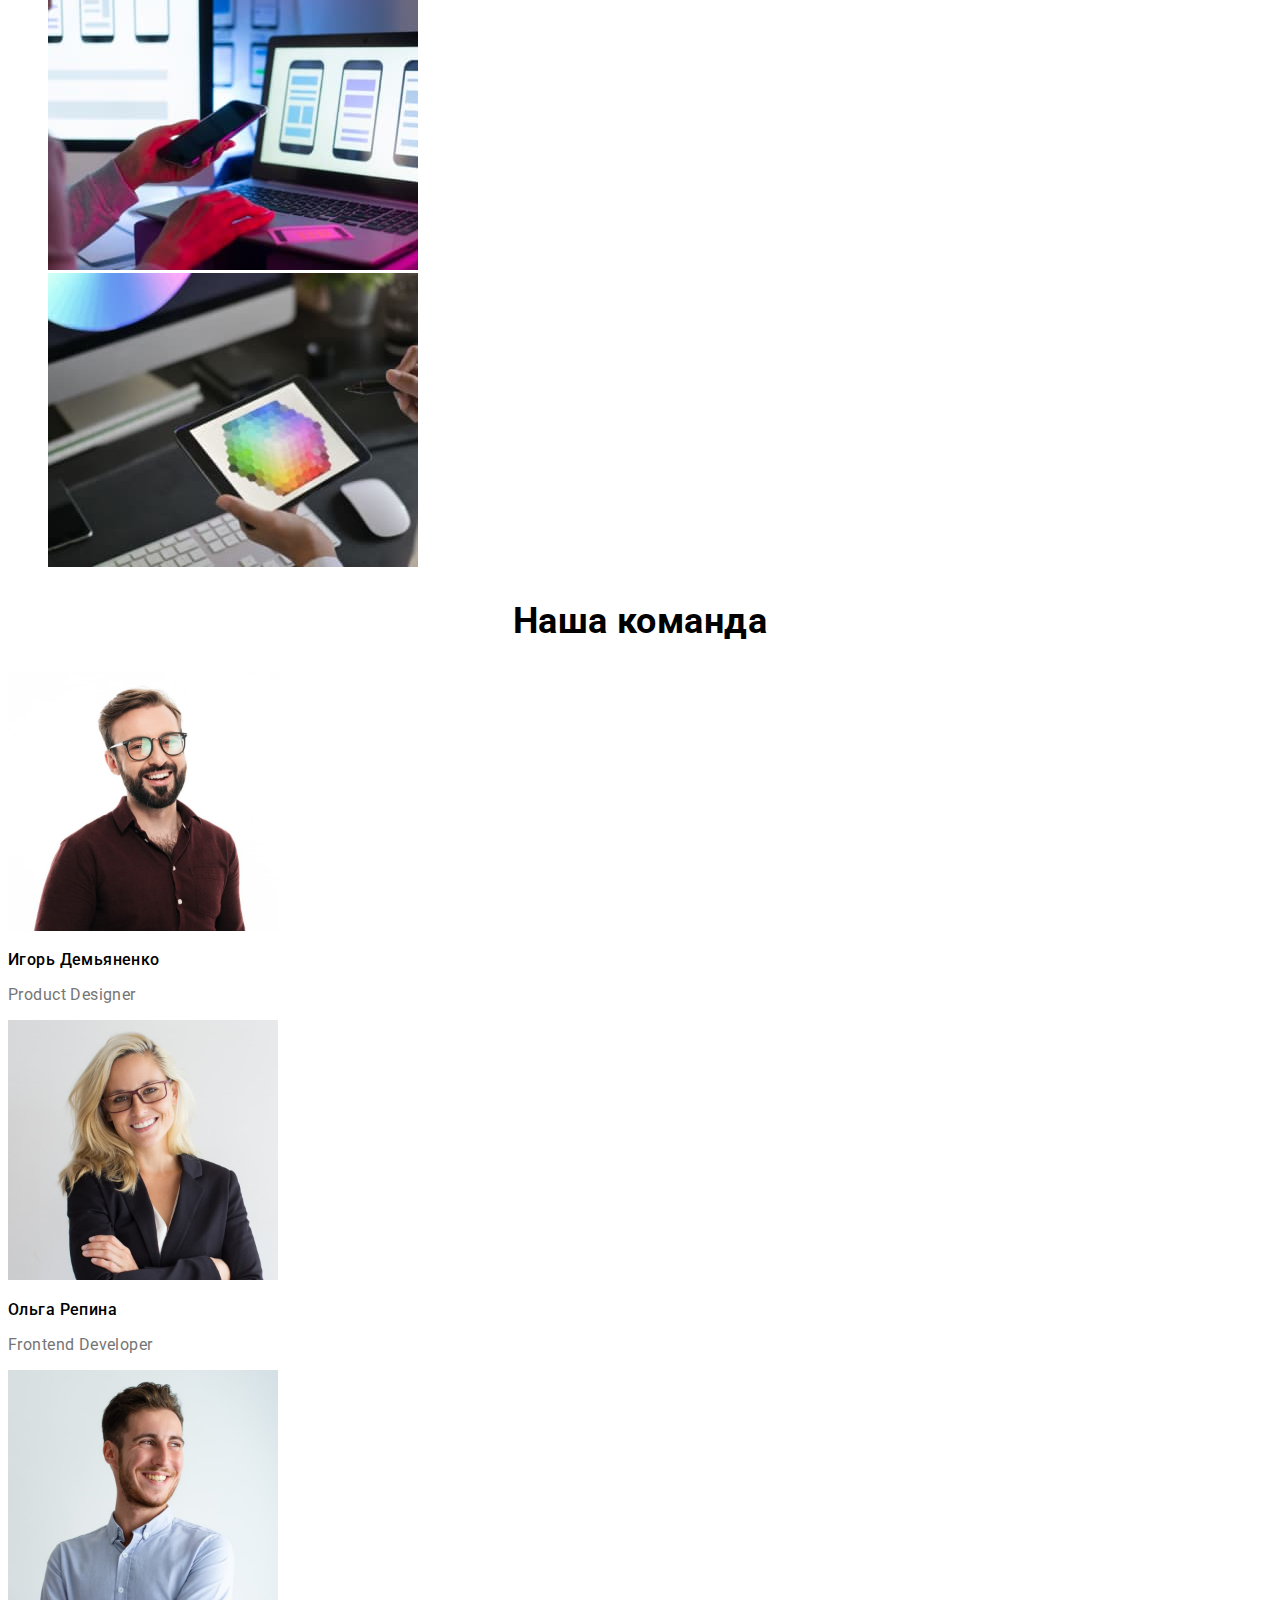
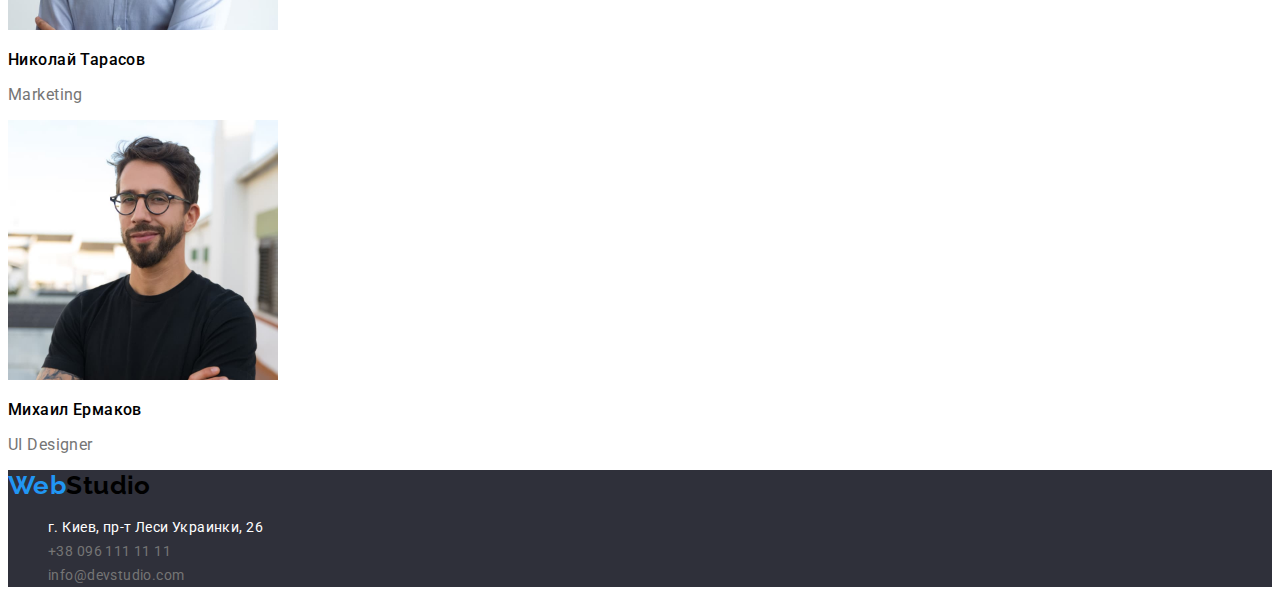
==== commit da9fd0f3: "Правки 2" ====
--- a/index.html
+++ b/index.html
@@ -27,33 +27,33 @@
     </header>
     <main>
         <section class="studio">            
-            <h1>Эффективные решения для вашего бизнеса</h1>
+            <h1 class="title-h1">Эффективные решения для вашего бизнеса</h1>
             <button class="btn-order" type="button">Заказать услугу</button>                       
         </section>
         <section class="about">
-            <h2 class="visually-hidden">Наши преимущества</H2>
+            <h2 class="visually-hidden title-h2">Наши преимущества</H2>
             <ul>
                 <li class="about-title">
-                    <h3>Внимание к деталям</h3>
-                    <p>Идейные соображения, а также начало повседневной работы по формированию позиции.
+                    <h3 class="title-h3">Внимание к деталям</h3>
+                    <p class="text">Идейные соображения, а также начало повседневной работы по формированию позиции.
                     </p>
                 </li>
                 <li class="about-title">
-                    <h3>Пунктуальность</h3>
-                    <p>Задача организации, в особенности же рамки и место обучения кадров влечет за собой.</p>
+                    <h3 class="title-h3">Пунктуальность</h3>
+                    <p class="text">Задача организации, в особенности же рамки и место обучения кадров влечет за собой.</p>
                 </li>
                 <li class="about-title">
-                    <h3>Планирование</h3>
-                    <p>Равным образом консультация с широким активом в значительной степени обуславливает.</p>
+                    <h3 class="title-h3">Планирование</h3>
+                    <p class="text">Равным образом консультация с широким активом в значительной степени обуславливает.</p>
                 </li >
                 <li class="about-title">
-                    <h3>Современные технологии</h3>
-                    <p>Значимость этих проблем настолько очевидна, что реализация плановых заданий.</p>
+                    <h3 class="title-h3">Современные технологии</h3>
+                    <p class="text">Значимость этих проблем настолько очевидна, что реализация плановых заданий.</p>
                 </li>
             </ul>   
         </section>
         <section class="work">
-            <h2 class="h2">Чем мы занимаемся</h2>
+            <h2 class="title-h2">Чем мы занимаемся</h2>
             <ul>
                 <li><img class="fotowork" src="./images/img1.jpg" alt="работа с компьютером"></li>
                 <li><img class="fotowork" src="./images/img2.jpg" alt="работа с телефоном"></li>
@@ -61,27 +61,27 @@
             </ul>
         </section>  
         <section class="contact">
-            <h2 class="h2">Наша команда</h2>
+            <h2 class="title-h2">Наша команда</h2>
             <div>
-                <div class="contact-title">
+                <div>
                     <img class="contactfoto" src="./images/igor.jpg" alt="игорь">
-                    <h3>Игорь Демьяненко</h3>
-                    <p>Product Designer</p>
+                    <h3 class="contact-title">Игорь Демьяненко</h3>
+                    <p class="contact-text">Product Designer</p>
                 </div>
                 <div class="contact-title">
                     <img class="contactfoto" src="./images/olga.jpg" alt="ольга">
-                    <h3>Ольга Репина</h3>
-                    <p>Frontend Developer</p>
+                    <h3 class="contact-title">Ольга Репина</h3>
+                    <p class="contact-text">Frontend Developer</p>
                 </div>
                 <div class="contact-title">
                     <img class="contactfoto" src="./images/nikolay.jpg" alt="николай">
-                    <h3>Николай Тарасов</h3>
-                    <p>Marketing</p>
+                    <h3 class="contact-title">Николай Тарасов</h3>
+                    <p class="contact-text">Marketing</p>
                 </div>
                 <div class="contact-title">
                     <img class="contactfoto" src="./images/mihail.jpg" alt="михаил">
-                    <h3>Михаил Ермаков</h3>
-                    <p>UI Designer</p>
+                    <h3 class="contact-title">Михаил Ермаков</h3>
+                    <p class="contact-text">UI Designer</p>
                 </div>
             </div>
         </section>    
--- a/css/style.css
+++ b/css/style.css
@@ -17,6 +17,7 @@
     font-family: var(--font-family-primary);
     background-color: var(--color-bg2);
     font-size: 14px;
+    font-style: normal;
     letter-spacing: 0.03em;
     color: var(--color-black);
 }
@@ -27,66 +28,6 @@
 
 ul {
     list-style: none;
-}
-
-.h2 {
-    font-size: 36px;
-    text-align: center;
-}
-
-/* header end logo footer*/
-
-.logo {
-    font-size: 26px;
-    font-family: var(--font-family-logo);
-    font-weight: 700;
-    color: black;
-}
-
-.logo span {
-    color: var(--color1);
-}
-
-.header {
-    font-size: 14px;
-    background-color: var(--color-bg2);
-}
-
-.menu a {
-    color: black;
-    font-weight: 500;
-}
-
-.contact-link {
-    font-weight: 500;
-}
-
-.menu-link:hover,
-.contact-link:hover {
-    color: var(--color1);
-}
-
-.menu-link.current{
-    color: var(--color1);
-}
-
-.contact-link {
-    color: var(--color-text);
-}
-
-/* section studio */
-
-.studio {
-    background-color: var(--color-bg);
-    padding: 200px 452px;    
-}
-
-h1 {
-    font-size: 44px;
-    letter-spacing: 0.06em;
-    color: var(--color-white);
-    text-transform: uppercase;
-    
 }
 
 .visually-hidden {
@@ -103,13 +44,70 @@
     overflow: hidden;
 }
 
+/* header end logo footer*/
+
+.logo {
+    font-size: 26px;
+    font-family: var(--font-family-logo);
+    font-weight: 700;
+    line-height: 31px;
+    color: black;
+}
+
+.logo span {
+    color: var(--color1);
+}
+
+.menu-link {
+    color: black;
+    font-weight: 500;
+    line-height: 16px;
+    letter-spacing: 0.02em;
+}
+
+.contact-link {
+    color: var(--color-text);
+    font-weight: 500;
+    line-height: 16px;
+    letter-spacing: 0.02em;
+}
+
+.menu-link:hover,
+.contact-link:hover {
+    color: var(--color1);
+}
+
+.menu-link.current{
+    color: var(--color1);
+}
+
+/* section studio */
+
+.studio {
+    background-color: var(--color-bg);
+    padding: 200px 452px;    
+}
+
+.title-h1 {
+    font-size: 44px;
+    font-weight: 900;
+    letter-spacing: 0.06em;
+    line-height: 60px;
+    color: var(--color-white);
+    text-transform: uppercase;
+    text-shadow: 0px 4px 4px rgba(0, 0, 0, 0.25);
+    
+}
+
 .btn-order {
     padding: 20px 30px;
-    font-family: inherit;
-    font-size: 16px;
-    font-weight: 700;
-    color: var(--color-white);
-    letter-spacing: 0.03em;
+    font-family: var(--font-family-primary);
+    font-size: 16px;
+    font-weight: 700;
+    font-style: normal;
+    line-height: 5px;
+    color: var(--color-white);
+    letter-spacing: 0.06em;
     border-radius: 4px;
     border: none;
     cursor: pointer;
@@ -118,14 +116,24 @@
 
 /* about */
 
-.about-title h3 {    
+.title-h2 {
+    font-size: 36px;
+    font-weight: 700;
+    line-height: 42px;
+    text-align: center;
+}
+
+.title-h3 {
+    font-size: 14px;
+    line-height: 16px;
+    font-weight: 700;
     text-transform: uppercase;
-    font-size: 14px;
-    line-height: 13px;
-}
-
-.about-title p {
-    color: var(--color-text);
+}
+
+.text {
+    color: var(--color-text);
+    font-weight: 400;
+    line-height: 24px;
 }
 
 /* work */
@@ -142,15 +150,17 @@
     height: 260px;
 }
 
-.contact h3 {
-    font-size: 16px;
-    line-height: 13px;
-}
-
-.contact p {
-    font-size: 16px;
-    color: var(--color-text);
-    font-weight: 400;
+.contact-title {
+    font-weight: 500;
+    font-size: 16px;
+    line-height: 19px;
+}
+
+.contact-text {
+    font-size: 16px;
+    color: var(--color-text);
+    font-weight: 400;
+    line-height: 19px;
 }
 
 
@@ -160,10 +170,10 @@
     background-color: var(--color-bg);
 }
 
-.adress a {
+.adress-link {
     font-style: normal;
     font-weight: 400;
-    line-height: 1.40;
+    line-height: 24px;
     color: var(--color-text);
 }
 
@@ -182,22 +192,30 @@
     background-color: var(--color-btn);
     border-radius: 4px;
     border: none;
-    font-family: inherit;
-    font-size: 16px;
-    font-weight: 500;
+    font-family: var(--font-family-primary);
+    font-size: 16px;
+    font-weight: 500;
+    line-height: 26px;
     letter-spacing: 0.03em;
 }
 
 .btn:hover {
     color: var(--color-white);
     background-color: var(--color1);
+    box-shadow: 0px 1px 2px rgba(0, 0, 0, 0.08), 0px 2px 2px rgba(0, 0, 0, 0.12);
 }
 
 .portfolio-title {
+    font-weight: 700;
     font-size: 18px;
-}
-
-.portfolio p {
+    line-height: 36px;
+    letter-spacing: 0.06em;
+}
+
+.portfolio-text {
+    font-weight: 400;
+    font-size: 16px;
+    line-height: 30px;
     color: var(--color-text);
 }
 
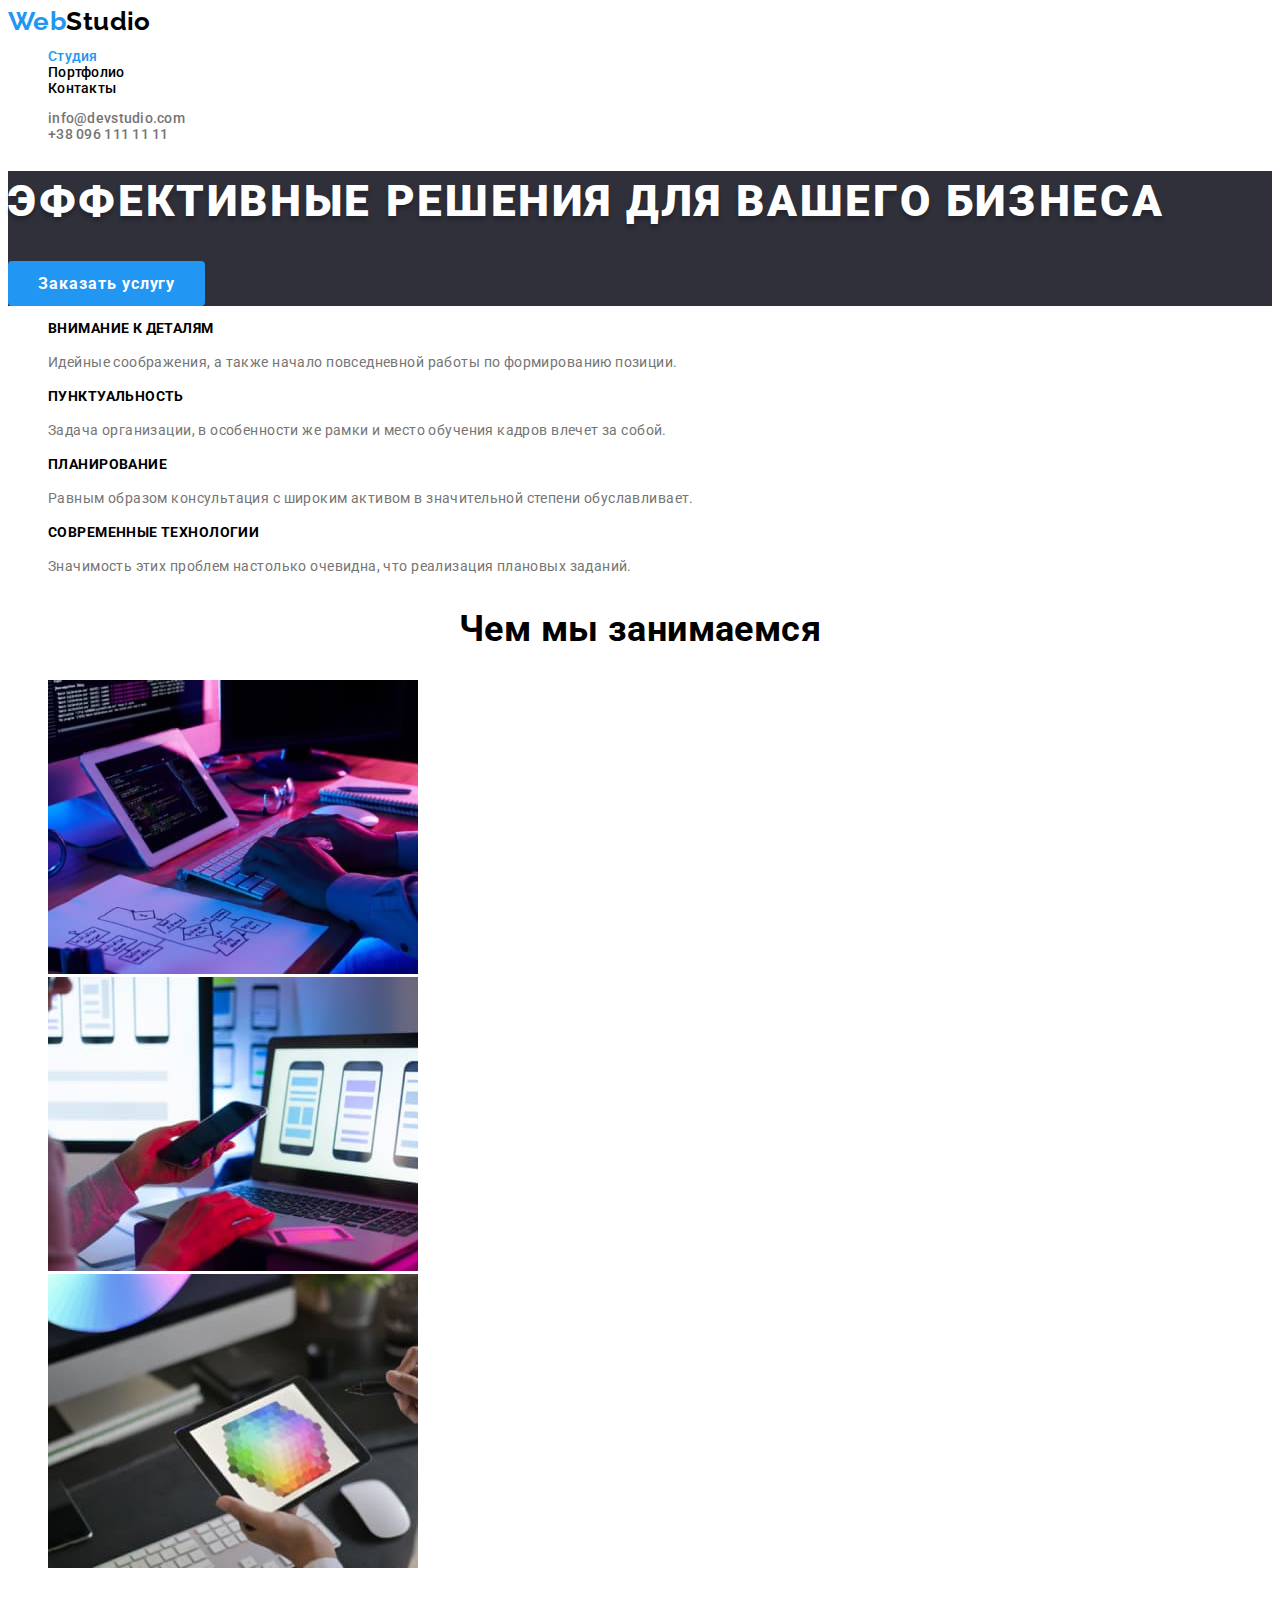
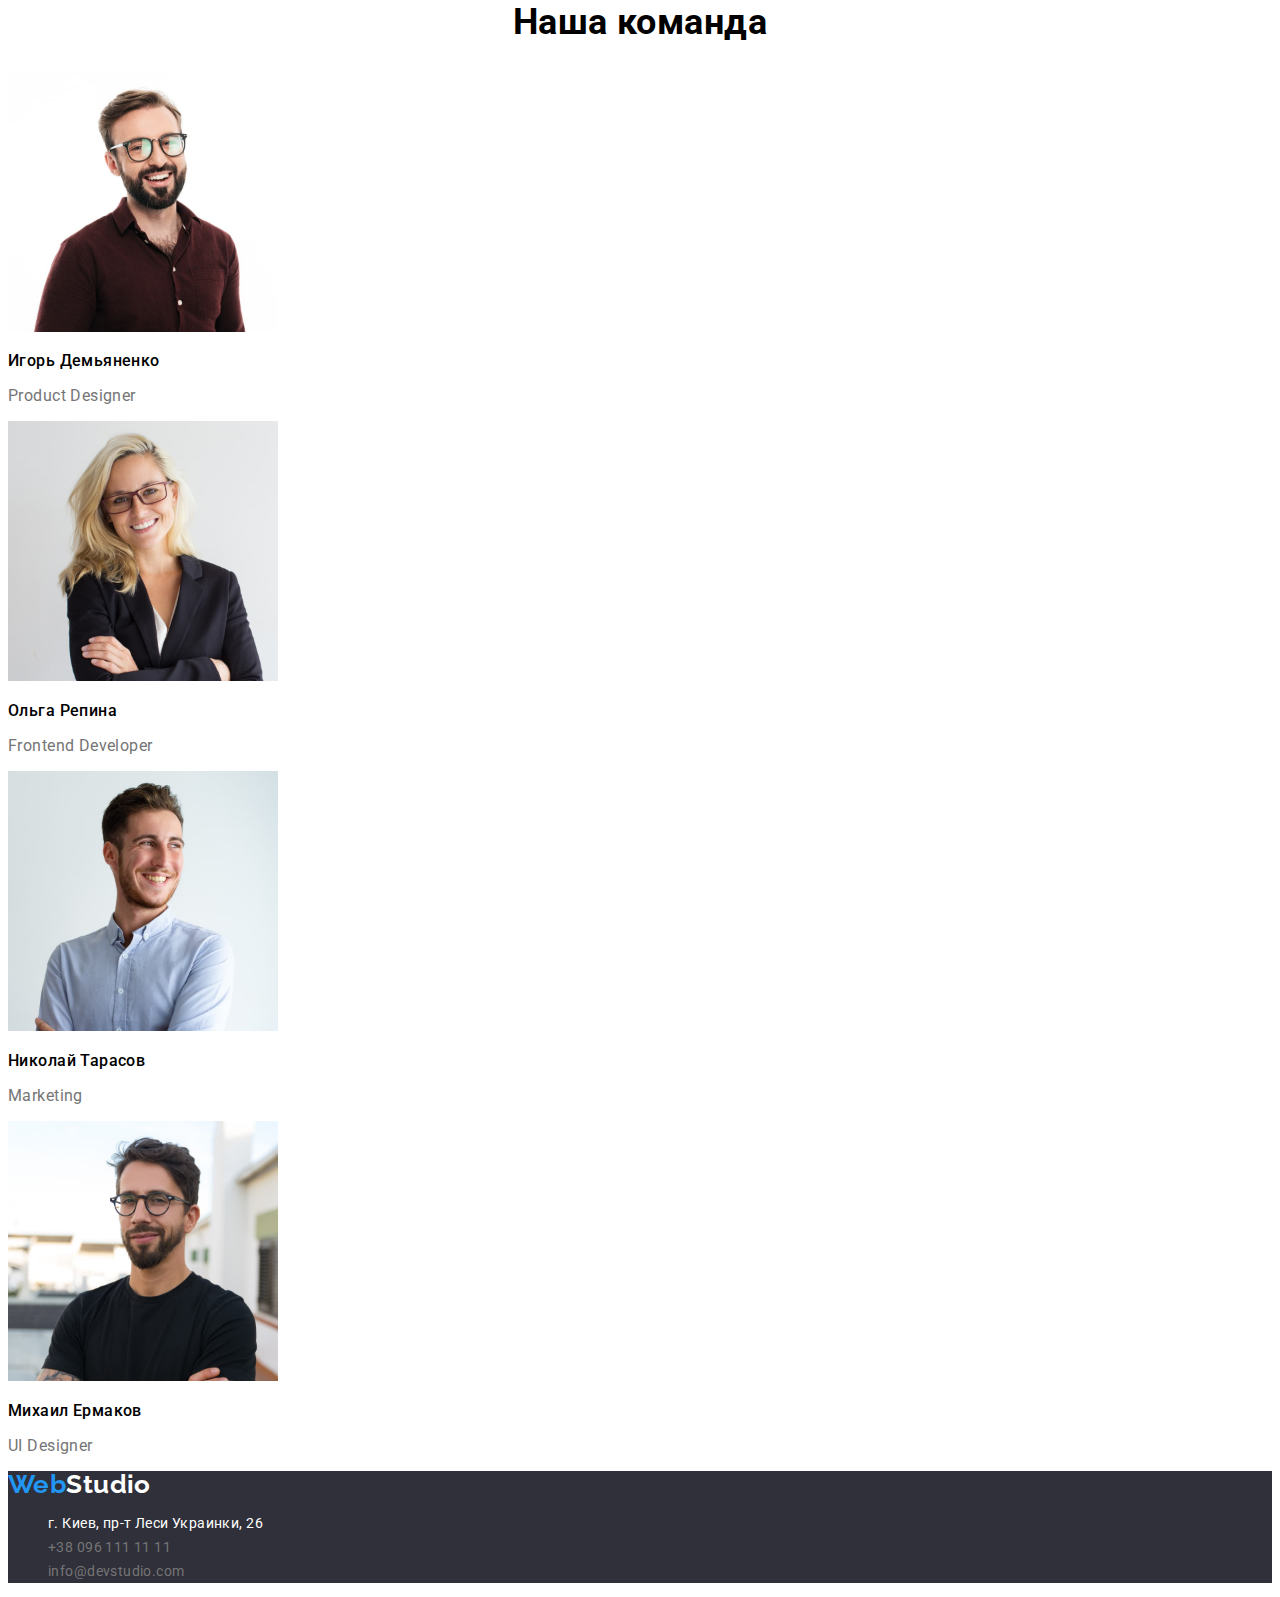
==== commit b7e2f1d7: "промежутчоный" ====
--- a/index.html
+++ b/index.html
@@ -27,33 +27,33 @@
     </header>
     <main>
         <section class="studio">            
-            <h1 class="title-h1">Эффективные решения для вашего бизнеса</h1>
+            <h1 class="title">Эффективные решения для вашего бизнеса</h1>
             <button class="btn-order" type="button">Заказать услугу</button>                       
         </section>
         <section class="about">
-            <h2 class="visually-hidden title-h2">Наши преимущества</H2>
+            <h2 class="visually-hidden title-two">Наши преимущества</H2>
             <ul>
                 <li class="about-title">
-                    <h3 class="title-h3">Внимание к деталям</h3>
+                    <h3 class="title-three">Внимание к деталям</h3>
                     <p class="text">Идейные соображения, а также начало повседневной работы по формированию позиции.
                     </p>
                 </li>
                 <li class="about-title">
-                    <h3 class="title-h3">Пунктуальность</h3>
+                    <h3 class="title-three">Пунктуальность</h3>
                     <p class="text">Задача организации, в особенности же рамки и место обучения кадров влечет за собой.</p>
                 </li>
                 <li class="about-title">
-                    <h3 class="title-h3">Планирование</h3>
+                    <h3 class="title-three">Планирование</h3>
                     <p class="text">Равным образом консультация с широким активом в значительной степени обуславливает.</p>
                 </li >
                 <li class="about-title">
-                    <h3 class="title-h3">Современные технологии</h3>
+                    <h3 class="title-three">Современные технологии</h3>
                     <p class="text">Значимость этих проблем настолько очевидна, что реализация плановых заданий.</p>
                 </li>
             </ul>   
         </section>
         <section class="work">
-            <h2 class="title-h2">Чем мы занимаемся</h2>
+            <h2 class="title-two">Чем мы занимаемся</h2>
             <ul>
                 <li><img class="fotowork" src="./images/img1.jpg" alt="работа с компьютером"></li>
                 <li><img class="fotowork" src="./images/img2.jpg" alt="работа с телефоном"></li>
@@ -61,7 +61,7 @@
             </ul>
         </section>  
         <section class="contact">
-            <h2 class="title-h2">Наша команда</h2>
+            <h2 class="title-two">Наша команда</h2>
             <div>
                 <div>
                     <img class="contactfoto" src="./images/igor.jpg" alt="игорь">
@@ -87,7 +87,7 @@
         </section>    
     </main>
     <footer>
-        <a class="logo" href="#"><span>Web</span>Studio</a>
+        <a class="logo text-logo-white" href="#"><span>Web</span>Studio</a>
         <adress>
             <ul class="adress">
                 <li><a class="adress-link" href="#">г. Киев, пр-т Леси Украинки, 26</a></li>
--- a/css/style.css
+++ b/css/style.css
@@ -17,7 +17,6 @@
     font-family: var(--font-family-primary);
     background-color: var(--color-bg2);
     font-size: 14px;
-    font-style: normal;
     letter-spacing: 0.03em;
     color: var(--color-black);
 }
@@ -50,7 +49,7 @@
     font-size: 26px;
     font-family: var(--font-family-logo);
     font-weight: 700;
-    line-height: 31px;
+    line-height: 100%;
     color: black;
 }
 
@@ -61,7 +60,7 @@
 .menu-link {
     color: black;
     font-weight: 500;
-    line-height: 16px;
+    line-height: 100%;
     letter-spacing: 0.02em;
 }
 
@@ -85,10 +84,9 @@
 
 .studio {
     background-color: var(--color-bg);
-    padding: 200px 452px;    
-}
-
-.title-h1 {
+}
+
+.title {
     font-size: 44px;
     font-weight: 900;
     letter-spacing: 0.06em;
@@ -116,14 +114,14 @@
 
 /* about */
 
-.title-h2 {
+.title-two {
     font-size: 36px;
     font-weight: 700;
     line-height: 42px;
     text-align: center;
 }
 
-.title-h3 {
+.title-three {
     font-size: 14px;
     line-height: 16px;
     font-weight: 700;
@@ -165,6 +163,9 @@
 
 
 /* footer */
+.text-logo-white {
+    color: var(--color-white);
+}
 
 footer {
     background-color: var(--color-bg);
@@ -205,6 +206,11 @@
     box-shadow: 0px 1px 2px rgba(0, 0, 0, 0.08), 0px 2px 2px rgba(0, 0, 0, 0.12);
 }
 
+.btn:focus {
+    color: var(--color-white);
+    background-color: var(--color1);
+}
+
 .portfolio-title {
     font-weight: 700;
     font-size: 18px;
